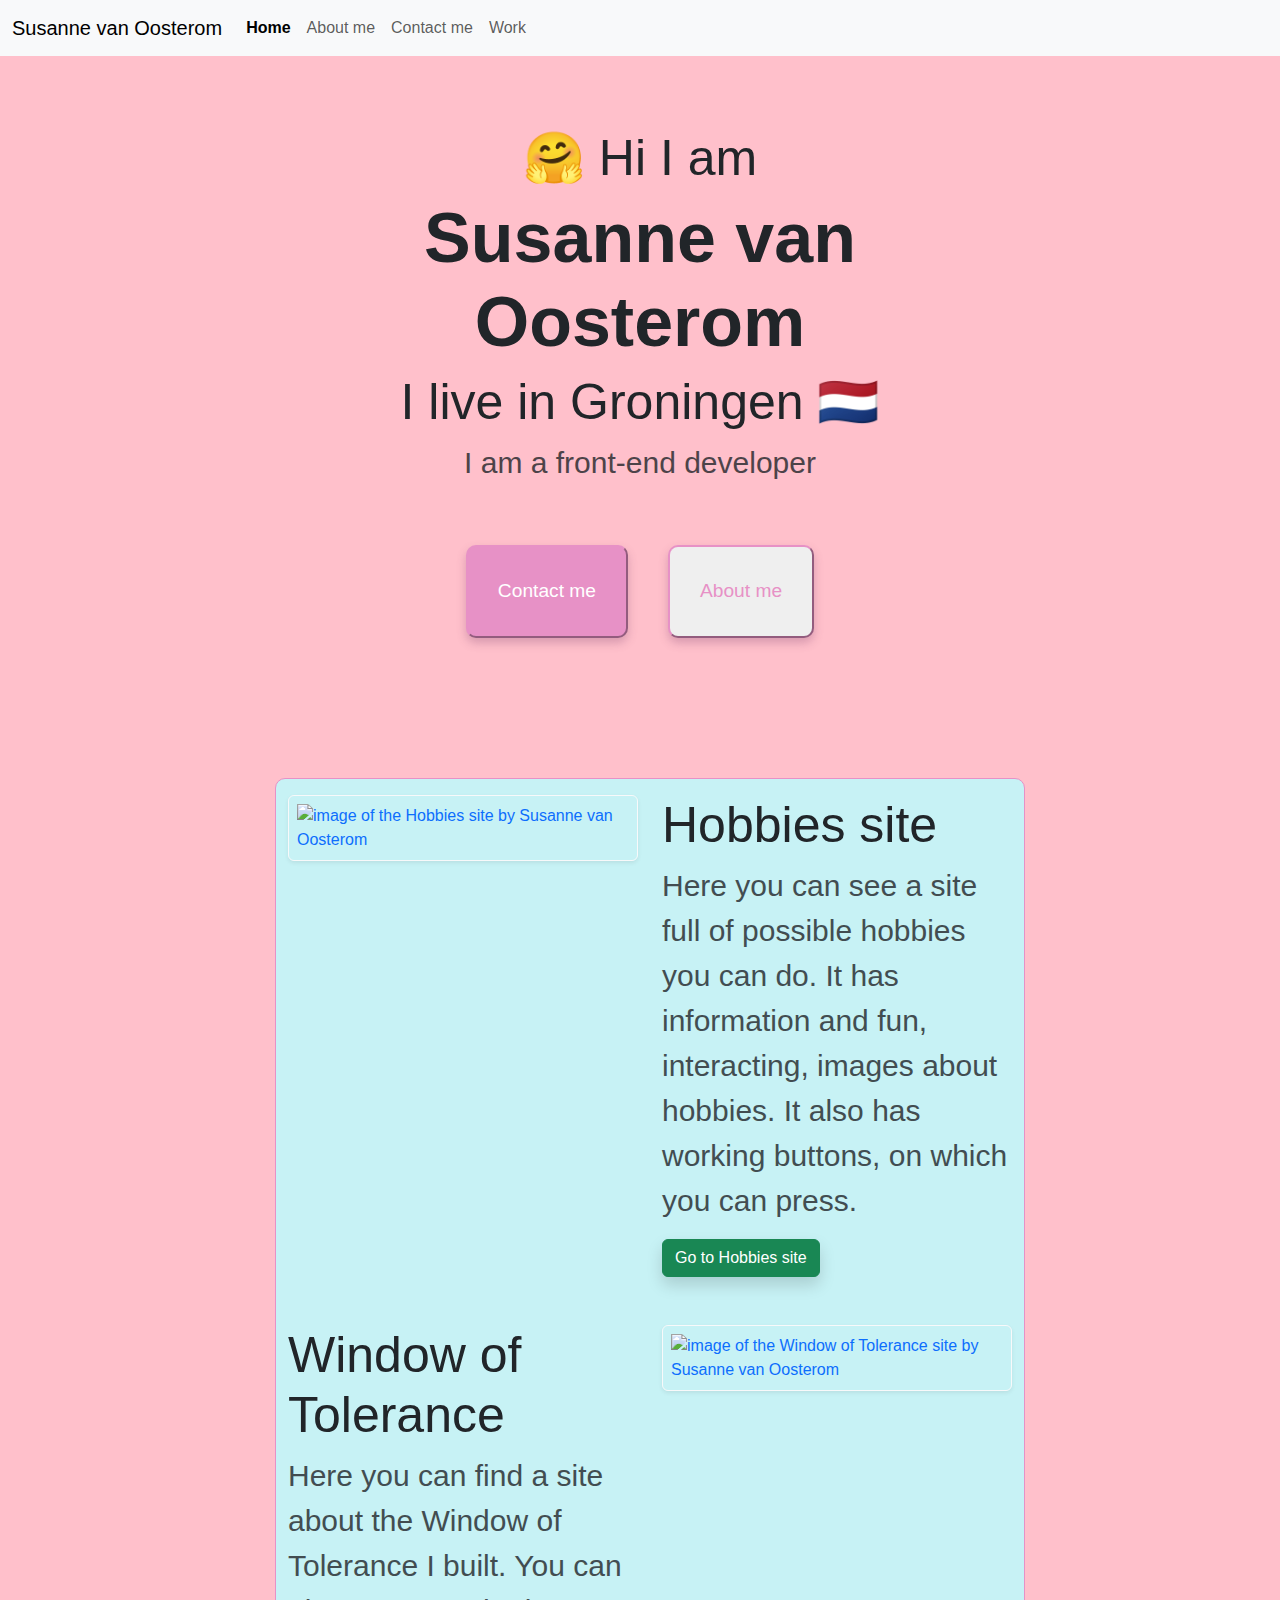
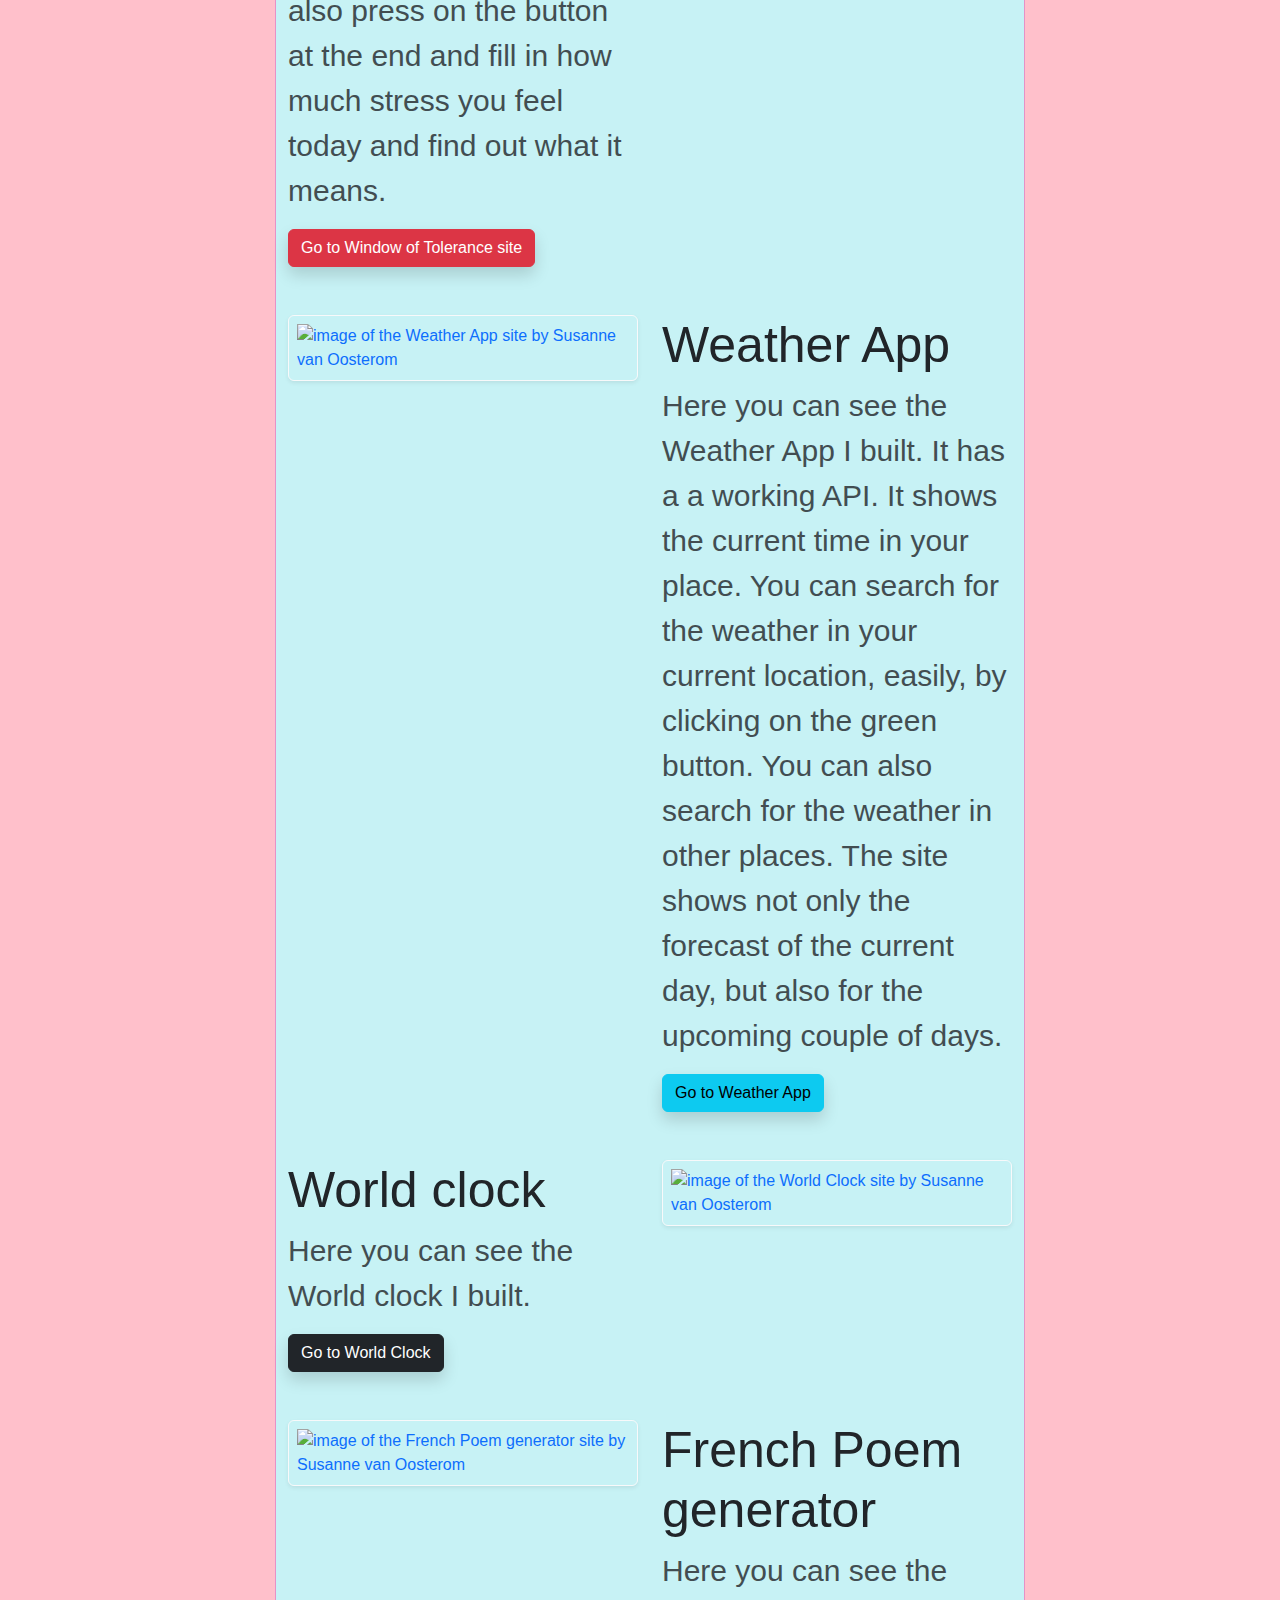
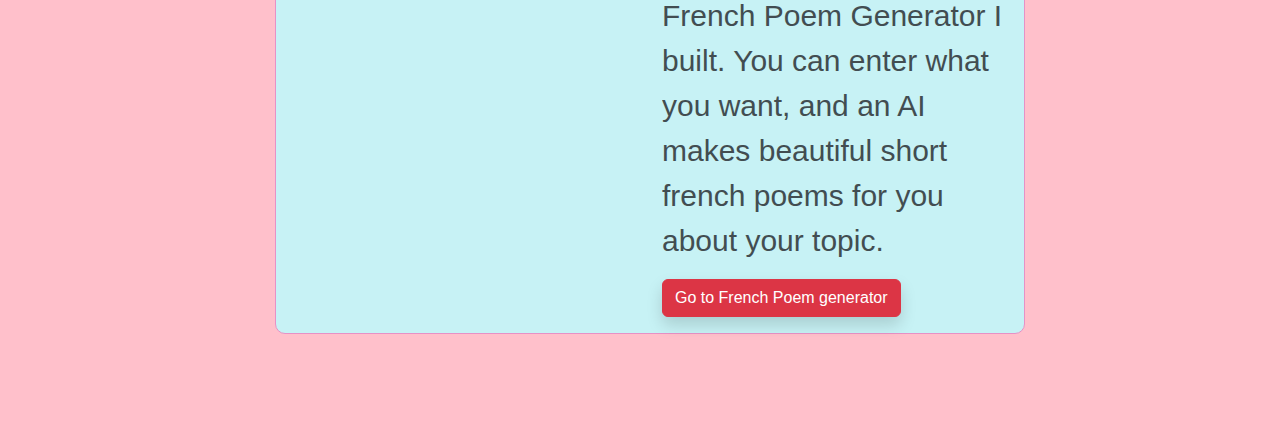
==== index.html @ 8660b5ee "Added title in nav bar" ====
<!DOCTYPE html>
<html lang="en">
  <head>
    <meta charset="UTF-8" />
    <meta name="viewport" content="width=device-width, initial-scale=1.0" />
    <meta
      name="description"
      content="Here you can find the porfolio made by Susanne van Oosterom. She shows you some sites she has built as a front-end developer. To conclude, this site shows you how to contact her."
    />
    <link
      href="https://cdn.jsdelivr.net/npm/bootstrap@5.3.3/dist/css/bootstrap.min.css"
      rel="stylesheet"
      integrity="sha384-QWTKZyjpPEjISv5WaRU9OFeRpok6YctnYmDr5pNlyT2bRjXh0JMhjY6hW+ALEwIH"
      crossorigin="anonymous"
    />
    <script
      src="https://cdn.jsdelivr.net/npm/bootstrap@5.3.3/dist/js/bootstrap.bundle.min.js"
      integrity="sha384-YvpcrYf0tY3lHB60NNkmXc5s9fDVZLESaAA55NDzOxhy9GkcIdslK1eN7N6jIeHz"
      crossorigin="anonymous"
    ></script>
    <link rel="stylesheet" href="src/styles.css" />
    <title>Portfolio from Susanne van Oosterom</title>
  </head>
  <body>
    <nav class="navbar navbar-expand-lg navbar-light bg-light fixed-top">
      <div class="container-fluid">
        <a class="navbar-brand" href="about.html">Susanne van Oosterom</a>
        <button
          class="navbar-toggler"
          type="button"
          data-bs-toggle="collapse"
          data-bs-target="#navbarNav"
          aria-controls="navbarNav"
          aria-expanded="false"
          aria-label="Toggle navigation"
        >
          <span class="navbar-toggler-icon"></span>
        </button>
        <div class="collapse navbar-collapse" id="navbarNav">
          <ul class="navbar-nav">
            <li class="nav-item">
              <a
                class="nav-link active"
                aria-current="page"
                href="index.html"
                title="Go to Homepage"
                ><strong>Home</strong></a
              >
            </li>
            <li class="nav-item">
              <a class="nav-link" href="about.html" title="Go to About me page"
                >About me</a
              >
            </li>
            <li class="nav-item">
              <a
                class="nav-link"
                href="about.html#contact-me"
                title="Go to Contact me page"
                >Contact me</a
              >
            </li>
            <li class="nav-item">
              <a class="nav-link" href="work.html" title="Go to Work page"
                >Work</a
              >
            </li>
          </ul>
        </div>
      </div>
    </nav>
    <div class="hero">
      <h2 class="mt-5">🤗 Hi I am</h2>
      <h1><strong>Susanne van Oosterom</strong></h1>
      <h2>I live in Groningen 🇳🇱</h2>
      <p>I am a front-end developer</p>
      <br />
      <div class="buttons">
        <a
          class="link-1"
          href="about.html#contact-me"
          title="Go to Contact me page"
        >
          <button class="contact">Contact me</button></a
        >
        <a class="link-2" href="about.html" title="Go to About me page">
          <button class="about">About me</button></a
        >
      </div>
    </div>
    <div class="project-description">
      <div class="container">
        <div class="row mt-3">
          <div class="col d-none d-md-block">
            <a
              href="https://s3.amazonaws.com/shecodesio-production/challenge_submissions/files/001/862/828/original/Hobby.html?1695593260"
              title="Hobbies site by Susanne van Oosterom"
              target="_blank"
            >
              <img
                src="https://s3.amazonaws.com/shecodesio-production/uploads/files/000/118/782/original/Hobbies_image.png?1710274119"
                class="img-fluid rounded shadow-sm p-2 border border-light"
                alt="image of the Hobbies site by Susanne van Oosterom"
              />
            </a>
          </div>
          <div class="col">
            <h2>Hobbies site</h2>
            <p>
              Here you can see a site full of possible hobbies you can do. It
              has information and fun, interacting, images about hobbies. It
              also has working buttons, on which you can press.
            </p>
            <a
              href="https://s3.amazonaws.com/shecodesio-production/challenge_submissions/files/001/862/828/original/Hobby.html?1695593260"
              title="Hobbies site by Susanne van Oosterom"
              target="_blank"
              class="btn btn-success shadow"
              >Go to Hobbies site</a
            >
          </div>
        </div>
        <div class="row mb-5 mt-5">
          <div class="col">
            <h2>Window of Tolerance</h2>
            <p>
              Here you can find a site about the Window of Tolerance I built.
              You can also press on the button at the end and fill in how much
              stress you feel today and find out what it means.
            </p>
            <a
              href="https://s3.amazonaws.com/shecodesio-production/challenge_submissions/files/001/856/647/original/selfhelp.html?1695217219"
              title="Window of Tolerance site by Susanne van Oosterom"
              target="_blank"
              class="btn btn-danger shadow"
              >Go to Window of Tolerance site</a
            >
          </div>
          <div class="col d-none d-md-block">
            <a
              href="https://s3.amazonaws.com/shecodesio-production/challenge_submissions/files/001/856/647/original/selfhelp.html?1695217219"
              title="Window of Tolerance site by Susanne van Oosterom"
              target="_blank"
            >
              <img
                src="https://s3.amazonaws.com/shecodesio-production/uploads/files/000/118/784/original/Window_of_Tolerance_image.png?1710274198"
                class="img-fluid rounded shadow-sm p-2 border border-light"
                alt="image of the Window of Tolerance site by Susanne van Oosterom"
              />
            </a>
          </div>
        </div>
        <div class="row">
          <div class="col d-none d-md-block">
            <a
              href="https://susannesweatherapp.netlify.app/"
              title="Weather App site by Susanne van Oosterom"
              target="_blank"
            >
              <img
                src="https://s3.amazonaws.com/shecodesio-production/uploads/files/000/120/887/original/Weather_App_2.0_image.png?1711576241"
                class="img-fluid rounded shadow-sm p-2 border border-light"
                alt="image of the Weather App site by Susanne van Oosterom"
              />
            </a>
          </div>
          <div class="col">
            <h2>Weather App</h2>
            <p>
              Here you can see the Weather App I built. It has a a working API.
              It shows the current time in your place. You can search for the
              weather in your current location, easily, by clicking on the green
              button. You can also search for the weather in other places. The
              site shows not only the forecast of the current day, but also for
              the upcoming couple of days.
            </p>
            <a
              href="https://susannesweatherapp.netlify.app/"
              title="Weather App site by Susanne van Oosterom"
              target="_blank"
              class="btn btn-info shadow"
              >Go to Weather App</a
            >
          </div>
        </div>
        <div class="row mb-5 mt-5">
          <div class="col">
            <h2>World clock</h2>
            <p>Here you can see the World clock I built.</p>
            <a
              href="https://world-clock-project-by-susanne.netlify.app/"
              title="World clock by Susanne van Oosterom"
              target="_blank"
              class="btn btn-dark shadow"
              >Go to World Clock</a
            >
          </div>
          <div class="col d-none d-md-block">
            <a
              href="https://world-clock-project-by-susanne.netlify.app/"
              title="World clock by Susanne van Oosterom"
              target="_blank"
            >
              <img
                src="https://s3.amazonaws.com/shecodesio-production/uploads/files/000/118/785/original/World_Clock_image.png?1710274224"
                class="img-fluid rounded shadow-sm p-2 border border-light"
                alt="image of the World Clock site by Susanne van Oosterom"
              />
            </a>
          </div>
        </div>
        <div class="row mb-3">
          <div class="col d-none d-md-block">
            <a
              href="https://susannespoemgenerator.netlify.app/"
              title="French Poem generator site by Susanne van Oosterom"
              target="_blank"
            >
              <img
                src="https://s3.amazonaws.com/shecodesio-production/uploads/files/000/118/781/original/French_Poem_Generator_image.png?1710274091"
                class="img-fluid rounded shadow-sm p-2 border border-light"
                alt="image of the French Poem generator site by Susanne van Oosterom"
              />
            </a>
          </div>
          <div class="col">
            <h2>French Poem generator</h2>
            <p>
              Here you can see the French Poem Generator I built. You can enter
              what you want, and an AI makes beautiful short french poems for
              you about your topic.
            </p>
            <a
              href="https://susannespoemgenerator.netlify.app/"
              title="French Poem generator site by Susanne van Oosterom"
              target="_blank"
              class="btn btn-danger shadow"
              >Go to French Poem generator</a
            >
          </div>
        </div>
      </div>
    </div>
    <script src="src/script.js"></script>
  </body>
</html>
---- src/styles.css ----
:root {
  --button-color: rgb(231, 145, 198);
  --background-color: pink;
  --boxshadow-color: 0 5px 10px rgba(126, 67, 111, 0.3);
  --colom-color: rgb(199, 242, 245);
}
body {
  margin: 60px auto;
  padding: 20px;
  max-width: 800px;
  background-color: var(--background-color);
  text-align: center;
  font-family: "Gill Sans", "Gill Sans MT", Calibri, "Trebuchet MS", sans-serif;
}

h1 {
  font-size: 70px;
}

h2 {
  font-size: 50px;
}

p {
  opacity: 0.8;
  font-size: 30px;
}
button {
  padding: 30px;
  border-radius: 10px;
  margin: 20px;
  box-shadow: var(--boxshadow-color);
  color: white;
  font-size: larger;
}
.buttons {
  display: flex;
  justify-content: center;
}
.about {
  border-color: var(--button-color);
  color: var(--button-color);
}

.contact {
  background-color: var(--button-color);
  border-color: var(--button-color);
}
.container {
  background-color: var(--colom-color);
  border: 1px solid var(--button-color);
  border-radius: 10px;
  text-align: left;
  margin: 10px;
}
.hero {
  padding-bottom: 100px;
}
.about-section {
  h1 {
    font-size: 35px;
  }

  h2 {
    font-size: 20px;
    text-align: left;
  }

  p {
    font-size: 20px;
    text-align: left;
  }
}
a {
  text-decoration: none;
}

button:hover {
  color: blueviolet;
}
a:hover {
  color: blueviolet;
}

.text {
  display: flex;
  justify-content: space-evenly;
  font-size: 40px;
  padding: 10px;
}

.mail {
  text-align: center;
  font-size: 30px;
  margin: 10px;
  text-decoration: none;
}
.mail:hover {
  text-decoration: underline;
}

.project-description {
  padding: 10px 5px;
}

@media (max-width: 800px) {
  h1 {
    font-size: 35px;
  }
  h2 {
    font-size: 27px;
    text-align: center;
  }

  p,
  .mail {
    font-size: 23px;
    text-align: center;
  }
  .project-description {
    padding: 0px;
  }
}
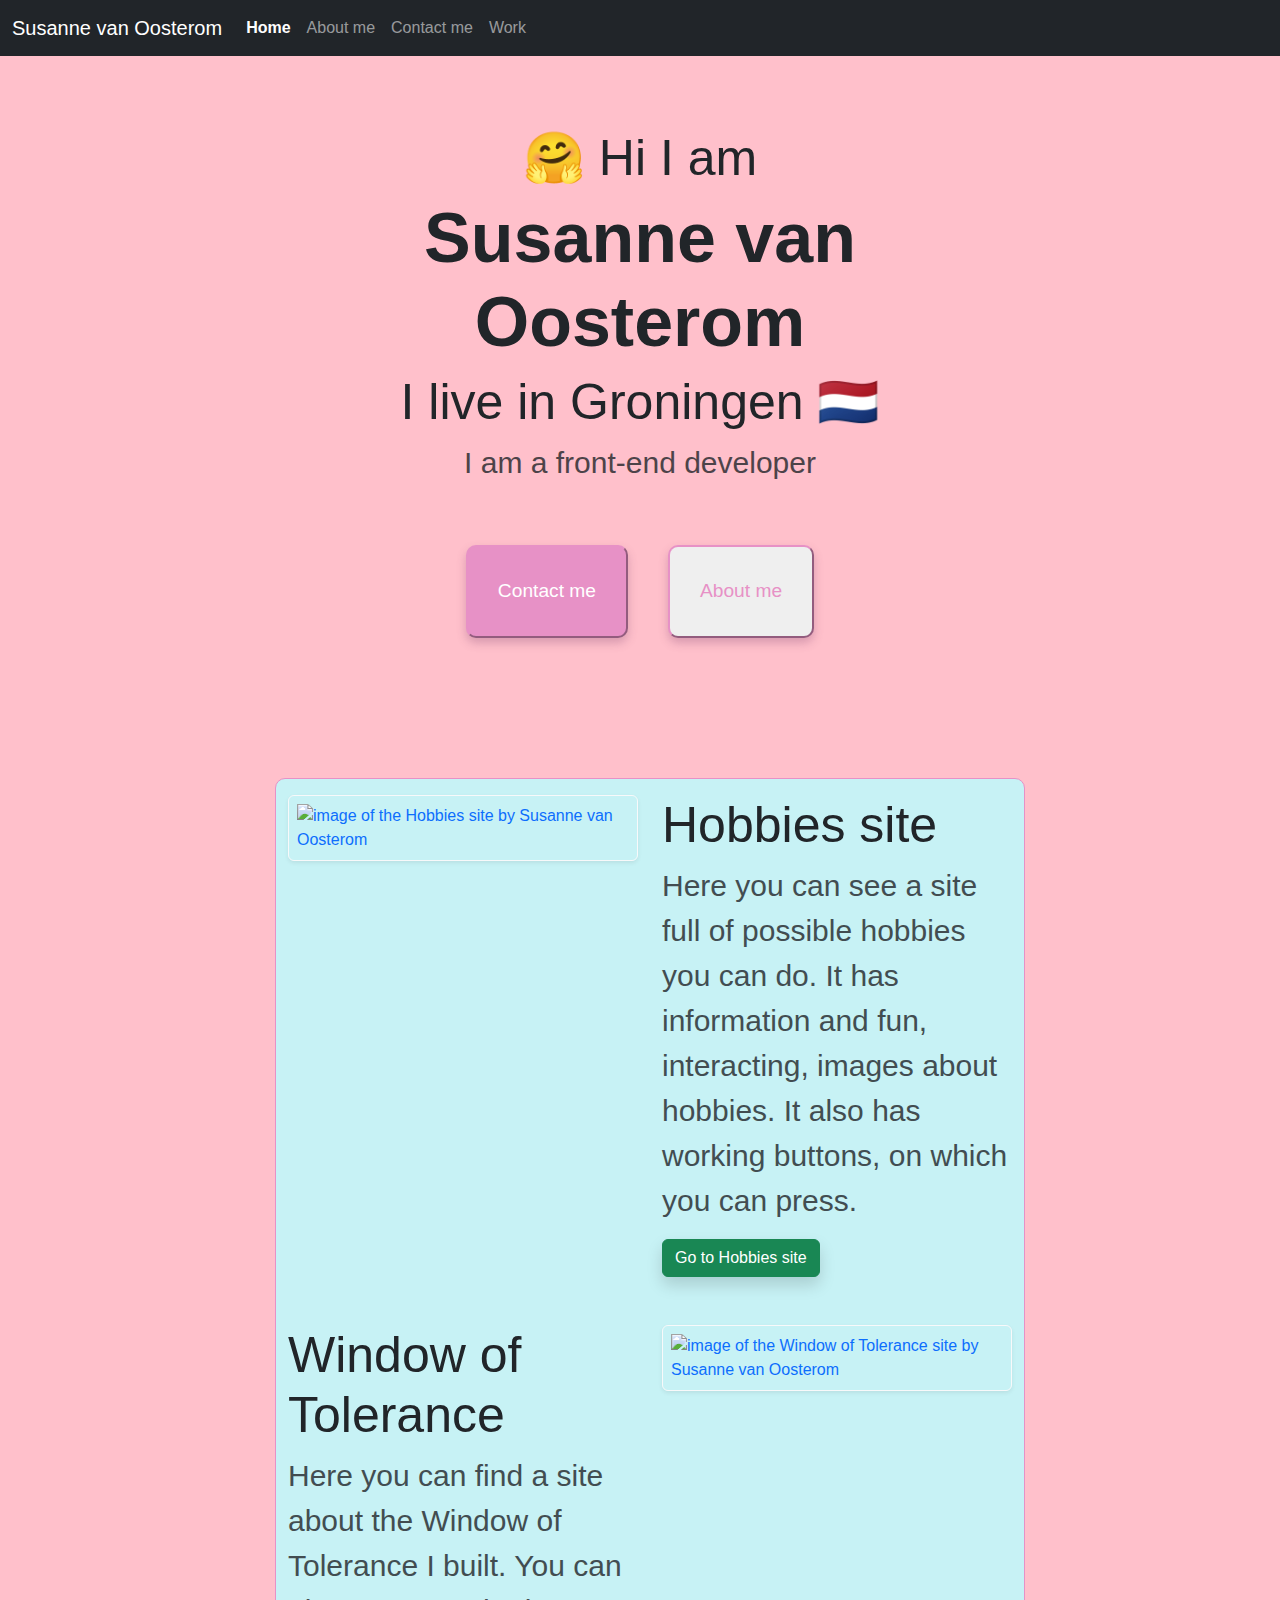
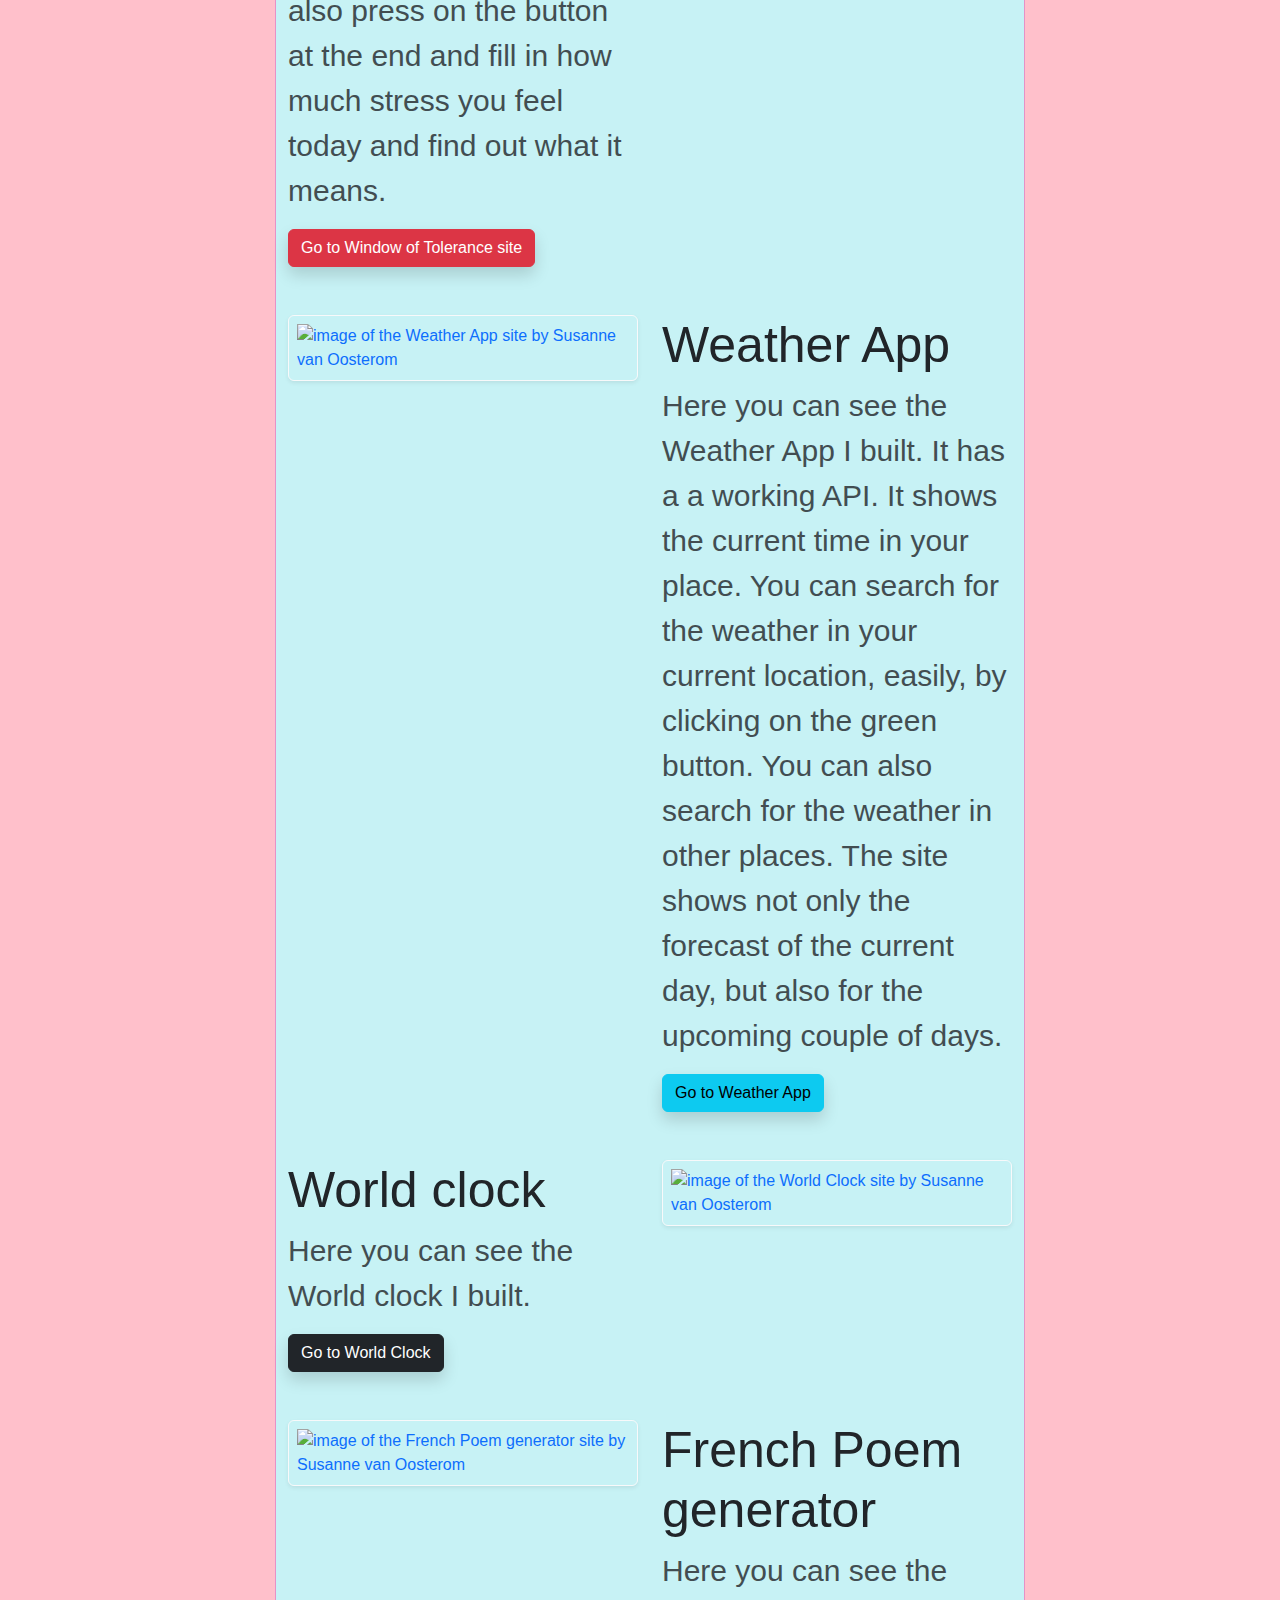
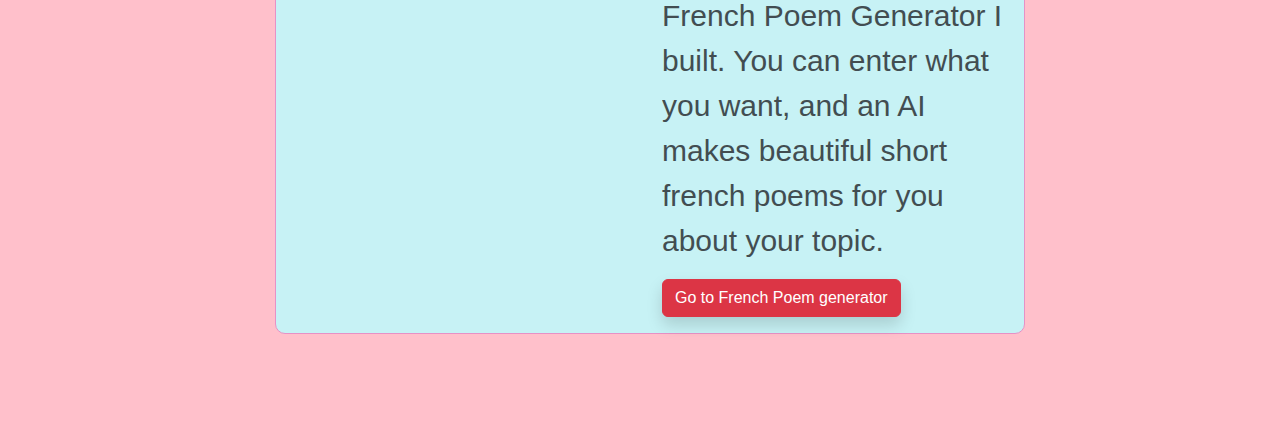
==== commit f24b67ce: "added more darkness" ====
--- a/index.html
+++ b/index.html
@@ -22,7 +22,7 @@
     <title>Portfolio from Susanne van Oosterom</title>
   </head>
   <body>
-    <nav class="navbar navbar-expand-lg navbar-light bg-light fixed-top">
+    <nav class="navbar navbar-expand-lg navbar-dark bg-dark fixed-top">
       <div class="container-fluid">
         <a class="navbar-brand" href="about.html">Susanne van Oosterom</a>
         <button
--- a/src/styles.css
+++ b/src/styles.css
@@ -25,6 +25,7 @@
   opacity: 0.8;
   font-size: 30px;
 }
+
 button {
   padding: 30px;
   border-radius: 10px;
@@ -89,13 +90,13 @@
   padding: 10px;
 }
 
-.mail {
+.contact-mail {
   text-align: center;
   font-size: 30px;
   margin: 10px;
   text-decoration: none;
 }
-.mail:hover {
+.contact-mail:hover {
   text-decoration: underline;
 }
 
@@ -113,7 +114,7 @@
   }
 
   p,
-  .mail {
+  .contact-mail {
     font-size: 23px;
     text-align: center;
   }
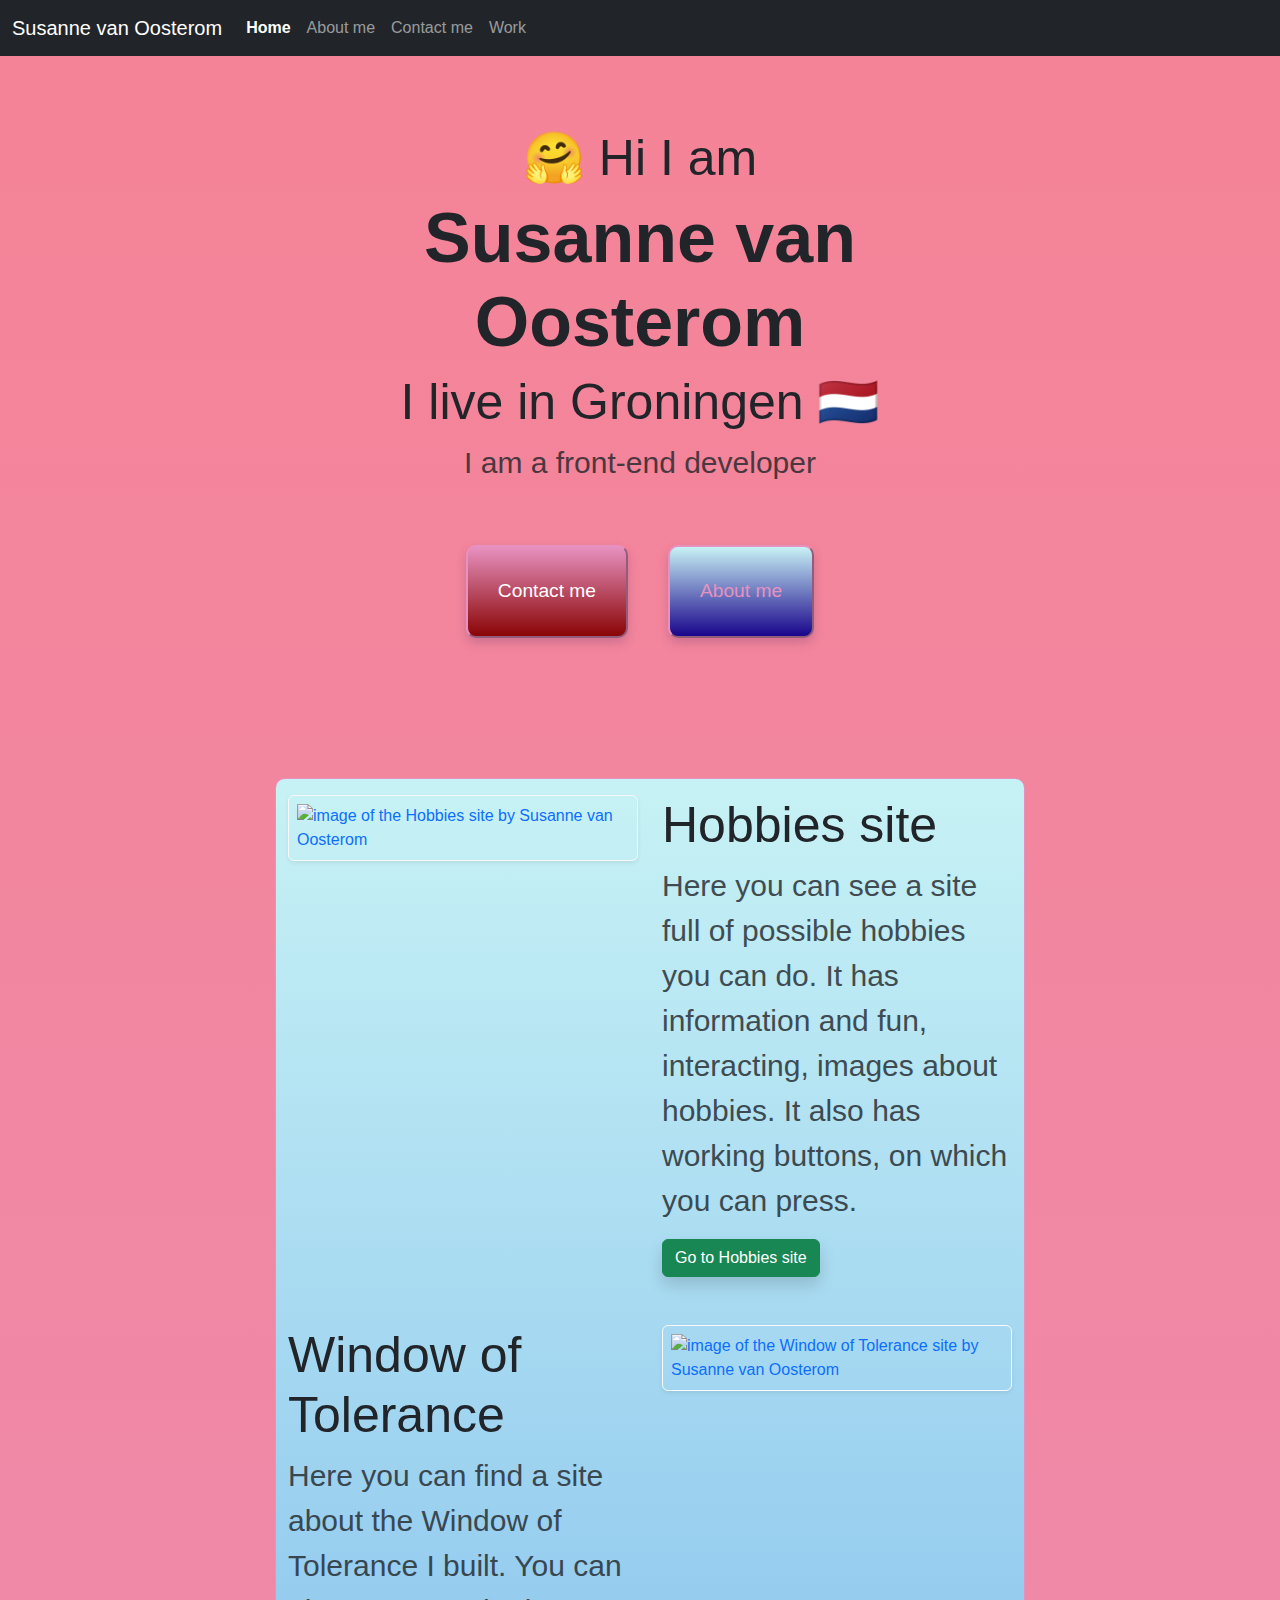
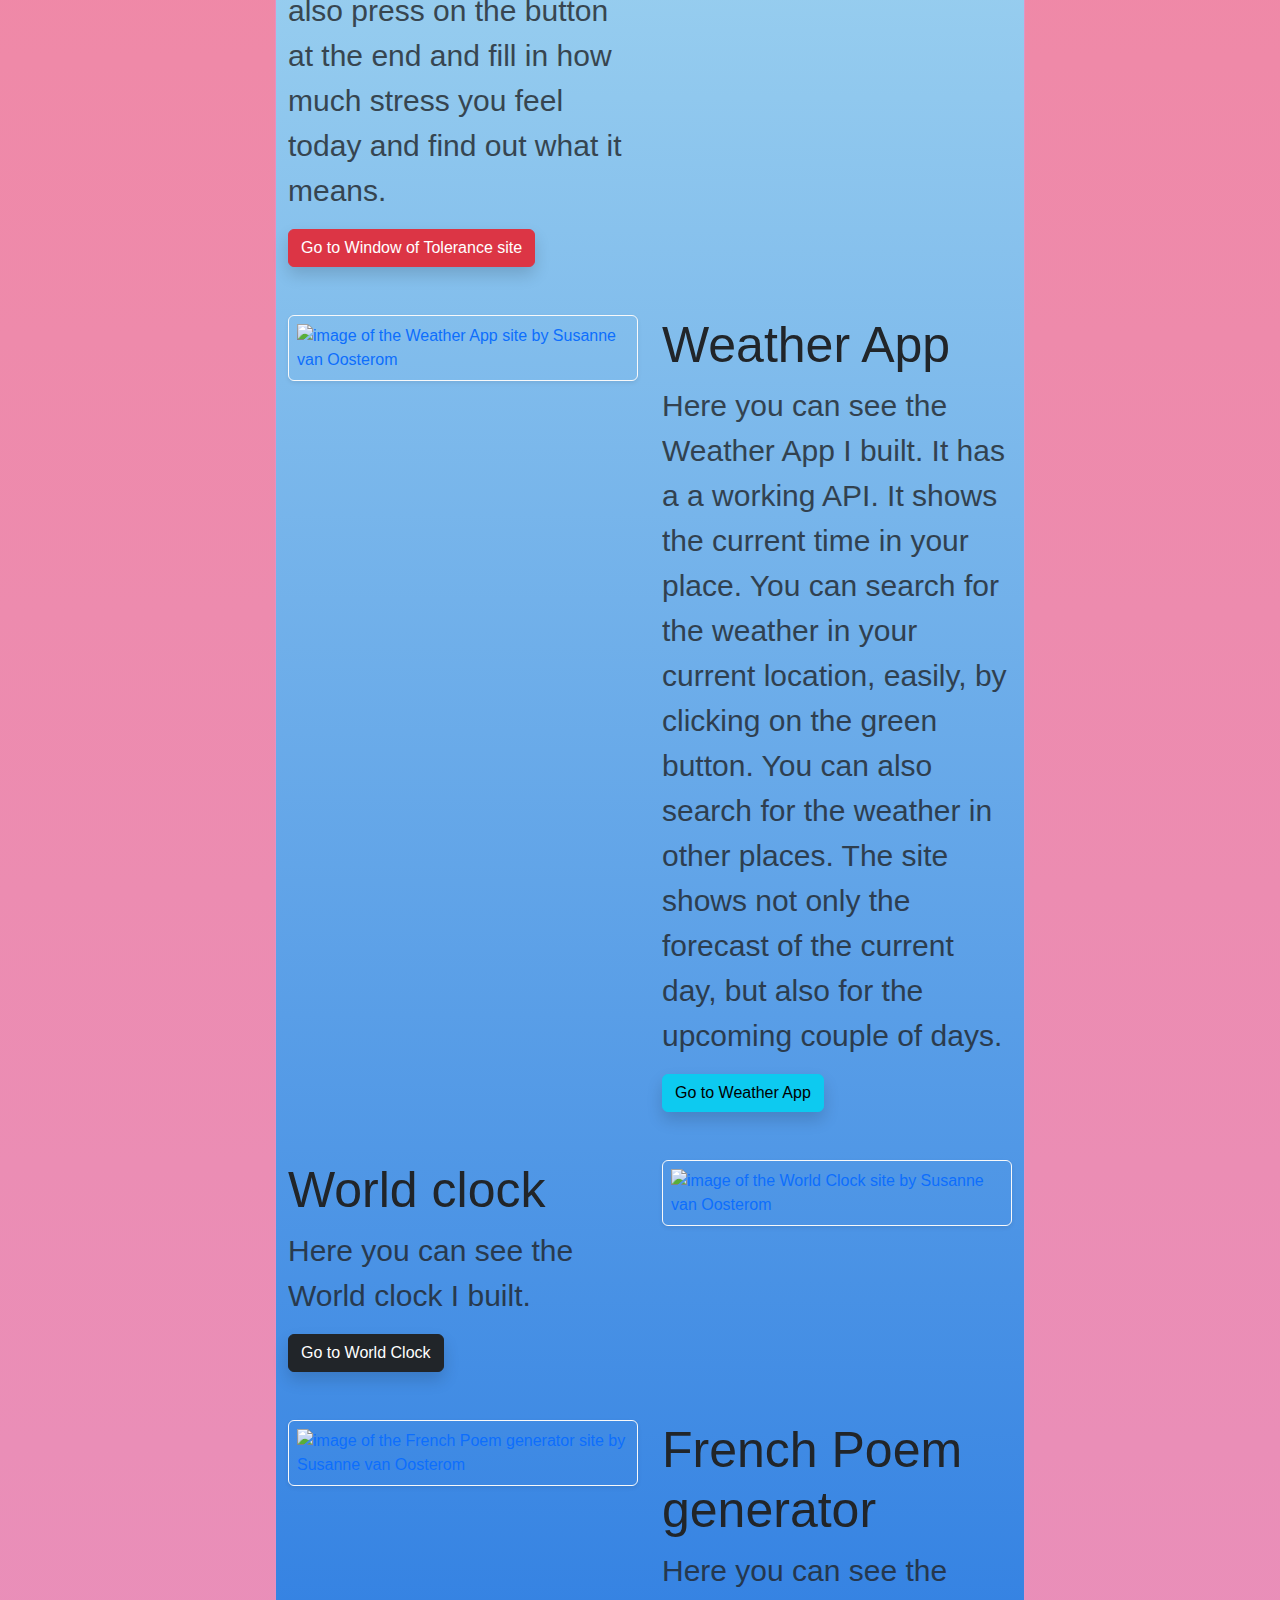
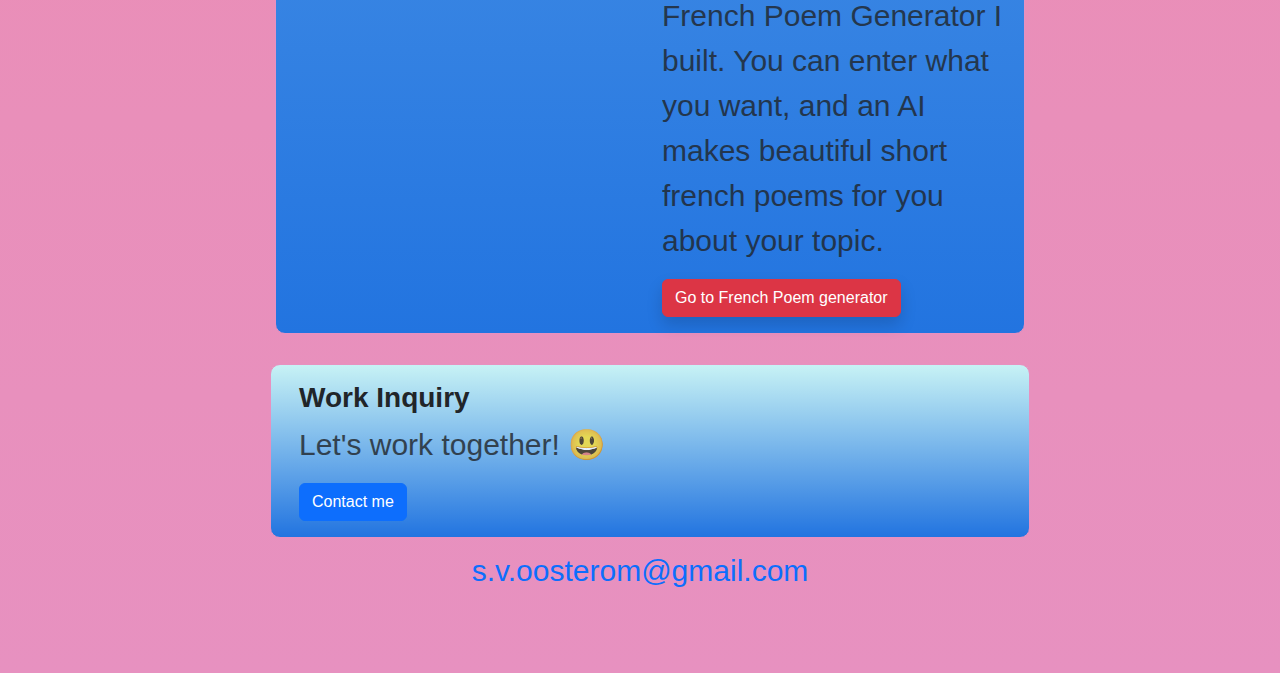
==== commit 9dff52e4: "Made the site more SEO friendly, added shake in css, and added first draft of footer" ====
--- a/index.html
+++ b/index.html
@@ -241,6 +241,34 @@
         </div>
       </div>
     </div>
+    <footer>
+      <div class="container">
+        <div class="contact-box justify-content-between m-3">
+          <div class="row d-md-flex">
+            <div class="col-md-6">
+              <h3><strong>Work Inquiry</strong></h3>
+              <p>Let's work together! 😃</p>
+            </div>
+          </div>
+          <div class="row d-md-flex">
+            <div class="col-md-6">
+              <a
+                href="/about.html#contact-me"
+                class="btn btn-primary"
+                title="Contact Susanne"
+                >Contact me</a
+              >
+            </div>
+          </div>
+        </div>
+      </div>
+      <a
+        class="contact-mail"
+        href="mailto:s.v.oosterom@gmial.com"
+        title="Susanne's e-mail address"
+        >s.v.oosterom@gmail.com</a
+      >
+    </footer>
     <script src="src/script.js"></script>
   </body>
 </html>
--- a/src/styles.css
+++ b/src/styles.css
@@ -1,6 +1,6 @@
 :root {
-  --button-color: rgb(231, 145, 198);
-  --background-color: pink;
+  --button-color: rgb(231, 145, 192);
+  --background-color: rgb(245, 131, 150);
   --boxshadow-color: 0 5px 10px rgba(126, 67, 111, 0.3);
   --colom-color: rgb(199, 242, 245);
 }
@@ -8,7 +8,7 @@
   margin: 60px auto;
   padding: 20px;
   max-width: 800px;
-  background-color: var(--background-color);
+  background: linear-gradient(var(--background-color), var(--button-color));
   text-align: center;
   font-family: "Gill Sans", "Gill Sans MT", Calibri, "Trebuchet MS", sans-serif;
 }
@@ -25,7 +25,6 @@
   opacity: 0.8;
   font-size: 30px;
 }
-
 button {
   padding: 30px;
   border-radius: 10px;
@@ -41,14 +40,15 @@
 .about {
   border-color: var(--button-color);
   color: var(--button-color);
+  background: linear-gradient(var(--colom-color), rgb(25, 5, 139));
 }
 
 .contact {
-  background-color: var(--button-color);
+  background: linear-gradient(var(--button-color), rgb(138, 5, 5));
   border-color: var(--button-color);
 }
 .container {
-  background-color: var(--colom-color);
+  background: linear-gradient(var(--colom-color), rgb(34, 116, 224));
   border: 1px solid var(--button-color);
   border-radius: 10px;
   text-align: left;
@@ -77,10 +77,51 @@
 }
 
 button:hover {
-  color: blueviolet;
+  color: var(--colom-color);
+  animation: shake 0.5s;
 }
 a:hover {
   color: blueviolet;
+}
+
+img:hover {
+  animation: shake 0.5s;
+}
+
+@keyframes shake {
+  0% {
+    transform: translate(1px, 1px) rotate(0deg);
+  }
+  10% {
+    transform: translate(-1px, -2px) rotate(-1deg);
+  }
+  20% {
+    transform: translate(-3px, 0px) rotate(1deg);
+  }
+  30% {
+    transform: translate(3px, 2px) rotate(0deg);
+  }
+  40% {
+    transform: translate(1px, -1px) rotate(1deg);
+  }
+  50% {
+    transform: translate(-1px, 2px) rotate(-1deg);
+  }
+  60% {
+    transform: translate(-3px, 1px) rotate(0deg);
+  }
+  70% {
+    transform: translate(3px, 1px) rotate(-1deg);
+  }
+  80% {
+    transform: translate(-1px, -1px) rotate(1deg);
+  }
+  90% {
+    transform: translate(1px, 2px) rotate(0deg);
+  }
+  100% {
+    transform: translate(1px, -2px) rotate(-1deg);
+  }
 }
 
 .text {
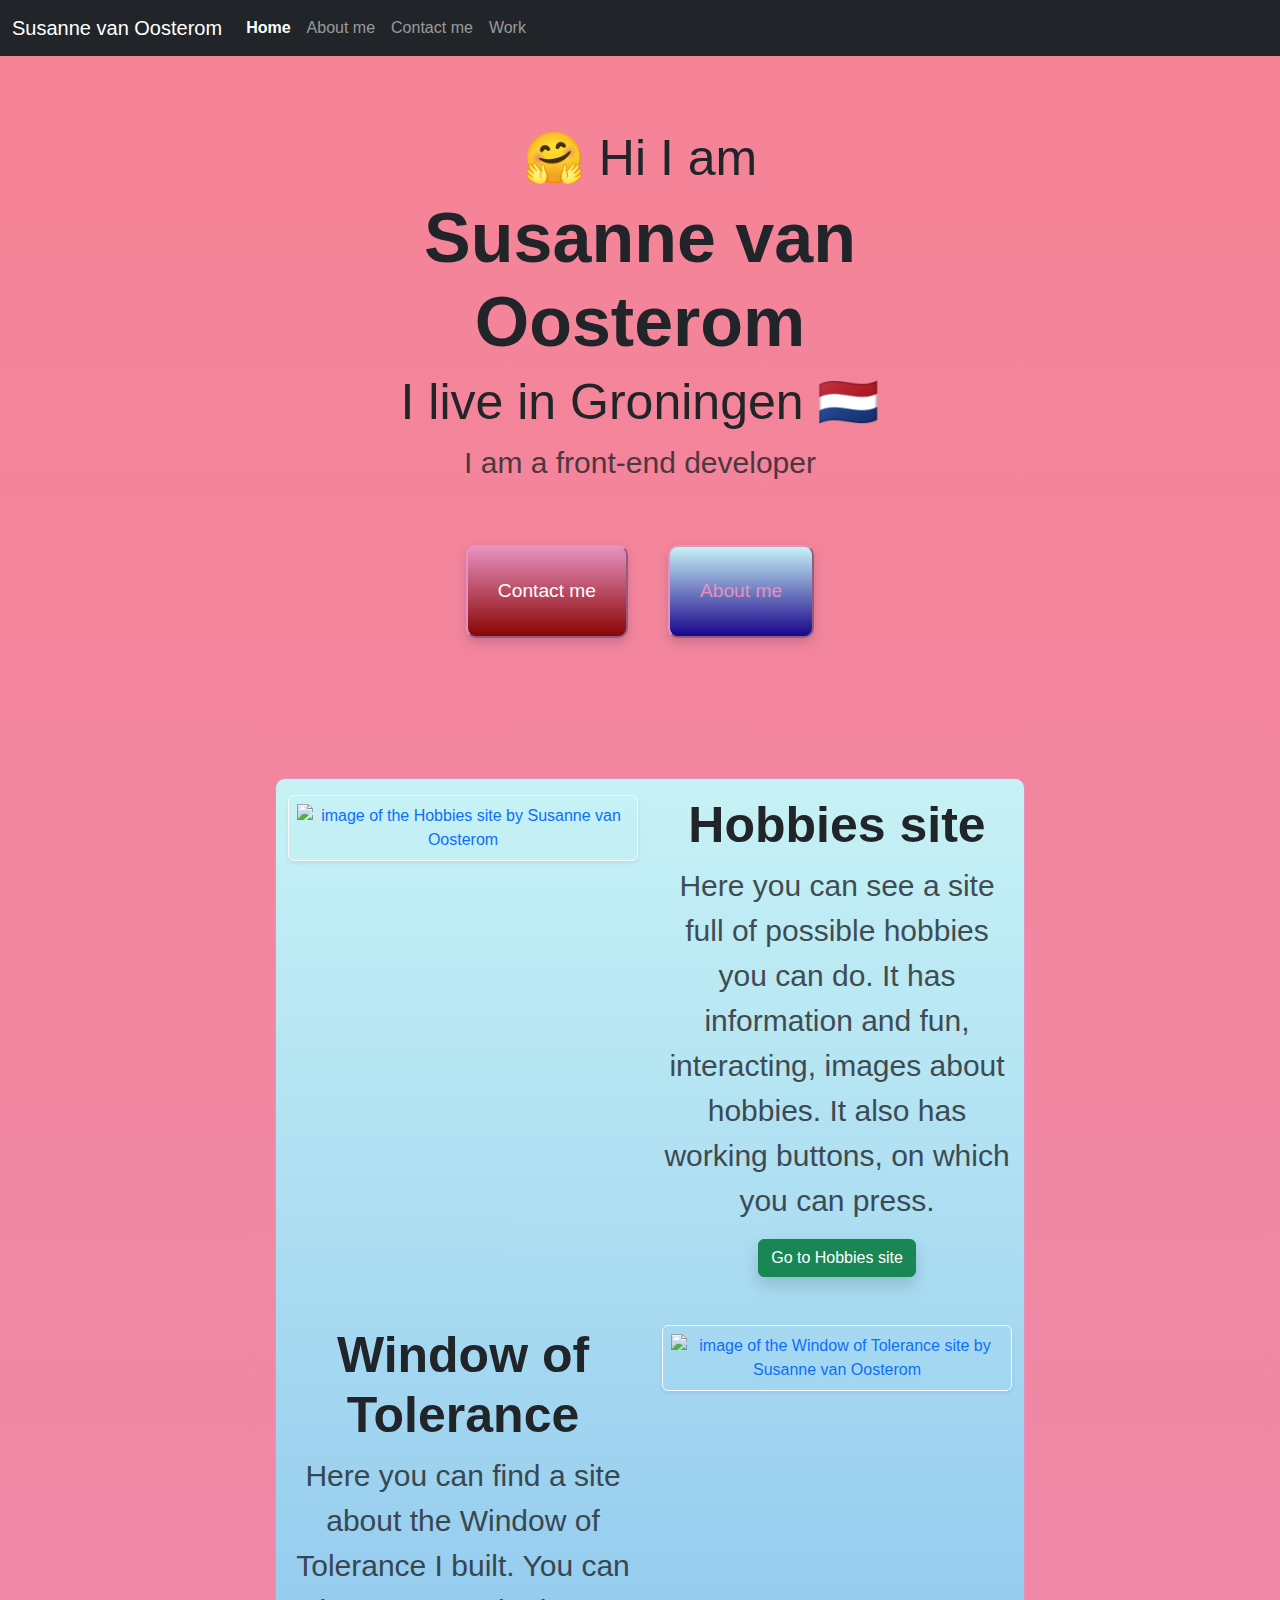
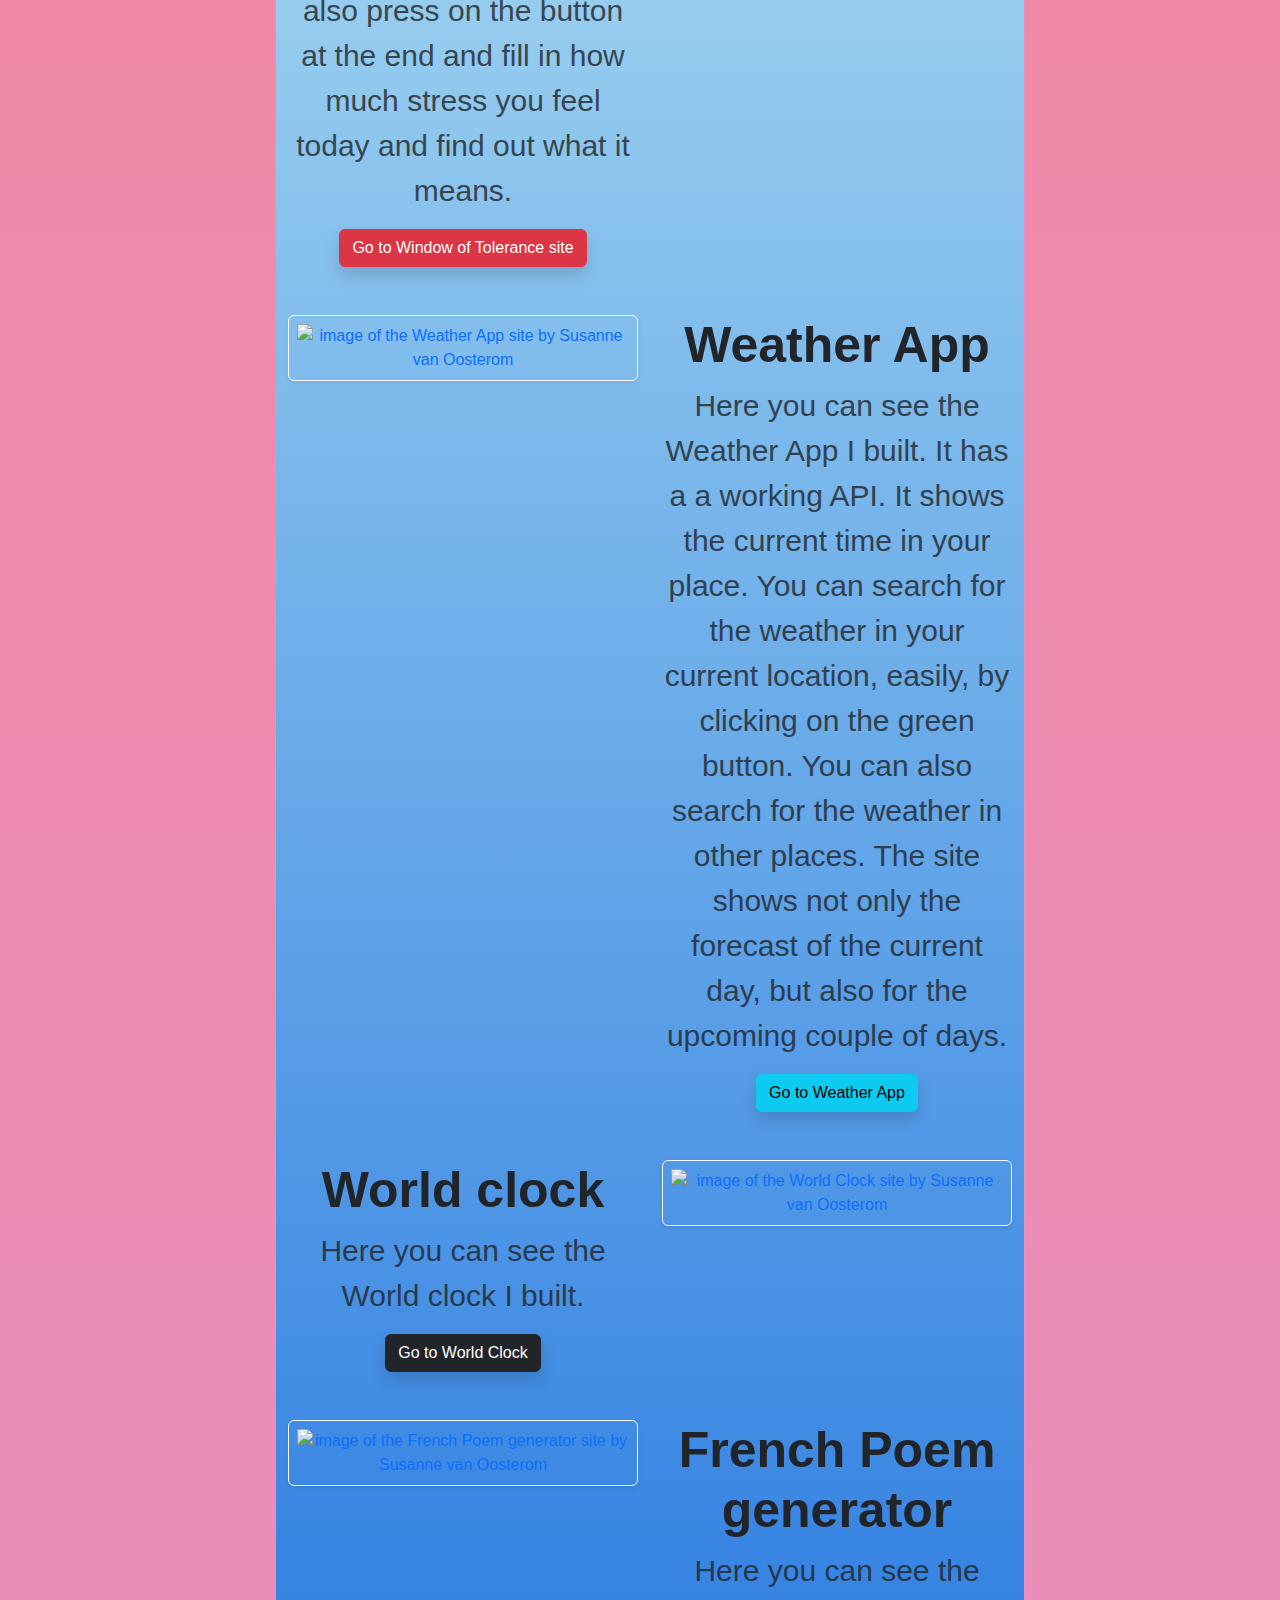
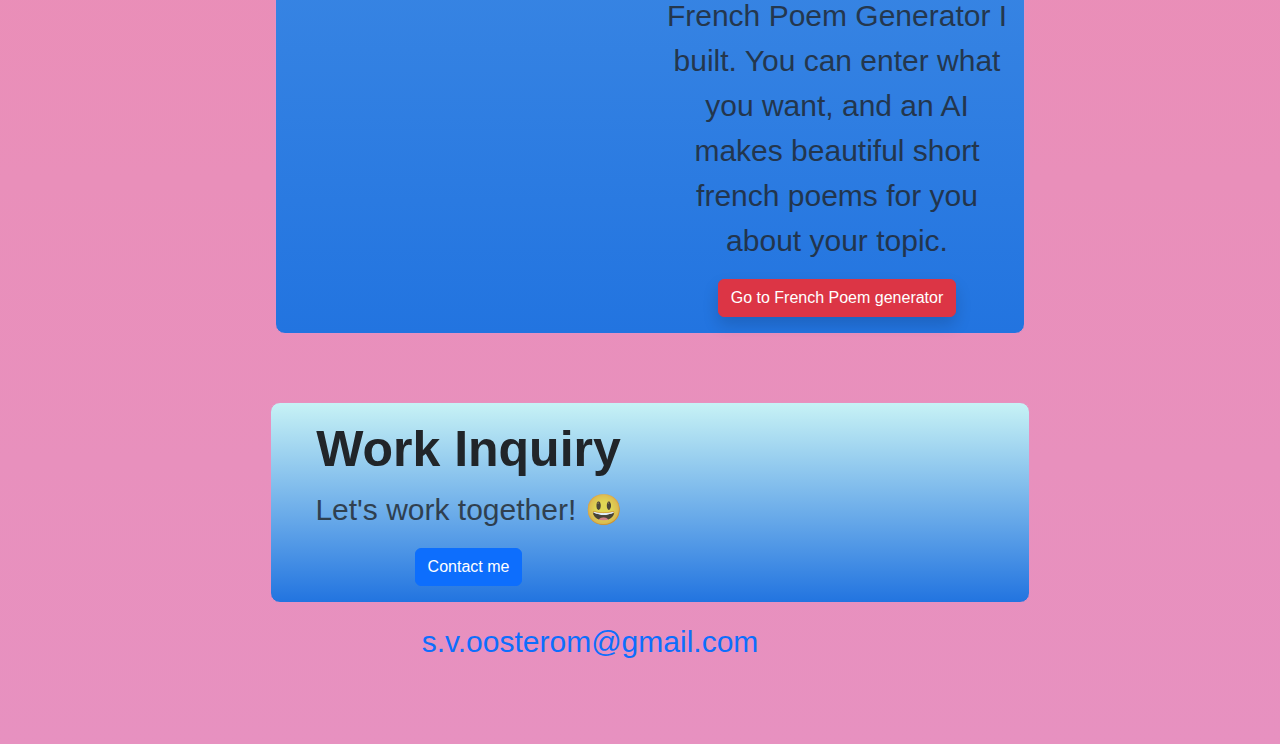
==== commit 660fabb1: "Added the footer with icons on all pages of the site" ====
--- a/index.html
+++ b/index.html
@@ -16,6 +16,10 @@
     <script
       src="https://cdn.jsdelivr.net/npm/bootstrap@5.3.3/dist/js/bootstrap.bundle.min.js"
       integrity="sha384-YvpcrYf0tY3lHB60NNkmXc5s9fDVZLESaAA55NDzOxhy9GkcIdslK1eN7N6jIeHz"
+      crossorigin="anonymous"
+    ></script>
+    <script
+      src="https://kit.fontawesome.com/ce2a80ca0a.js"
       crossorigin="anonymous"
     ></script>
     <link rel="stylesheet" href="src/styles.css" />
@@ -89,7 +93,7 @@
       </div>
     </div>
     <div class="project-description">
-      <div class="container">
+      <div class="container mb-5">
         <div class="row mt-3">
           <div class="col d-none d-md-block">
             <a
@@ -105,7 +109,7 @@
             </a>
           </div>
           <div class="col">
-            <h2>Hobbies site</h2>
+            <h2><strong>Hobbies site</strong></h2>
             <p>
               Here you can see a site full of possible hobbies you can do. It
               has information and fun, interacting, images about hobbies. It
@@ -122,7 +126,7 @@
         </div>
         <div class="row mb-5 mt-5">
           <div class="col">
-            <h2>Window of Tolerance</h2>
+            <h2><strong>Window of Tolerance</strong></h2>
             <p>
               Here you can find a site about the Window of Tolerance I built.
               You can also press on the button at the end and fill in how much
@@ -165,7 +169,7 @@
             </a>
           </div>
           <div class="col">
-            <h2>Weather App</h2>
+            <h2><strong>Weather App</strong></h2>
             <p>
               Here you can see the Weather App I built. It has a a working API.
               It shows the current time in your place. You can search for the
@@ -185,7 +189,7 @@
         </div>
         <div class="row mb-5 mt-5">
           <div class="col">
-            <h2>World clock</h2>
+            <h2><strong>World clock</strong></h2>
             <p>Here you can see the World clock I built.</p>
             <a
               href="https://world-clock-project-by-susanne.netlify.app/"
@@ -224,7 +228,7 @@
             </a>
           </div>
           <div class="col">
-            <h2>French Poem generator</h2>
+            <h2><strong>French Poem generator</strong></h2>
             <p>
               Here you can see the French Poem Generator I built. You can enter
               what you want, and an AI makes beautiful short french poems for
@@ -242,11 +246,11 @@
       </div>
     </div>
     <footer>
-      <div class="container">
-        <div class="contact-box justify-content-between m-3">
+      <div class="container mb-3">
+        <div class="justify-content-between m-3">
           <div class="row d-md-flex">
             <div class="col-md-6">
-              <h3><strong>Work Inquiry</strong></h3>
+              <h2><strong>Work Inquiry</strong></h2>
               <p>Let's work together! 😃</p>
             </div>
           </div>
@@ -268,6 +272,43 @@
         title="Susanne's e-mail address"
         >s.v.oosterom@gmail.com</a
       >
+      <a
+        class="contact-mail"
+        href="https://www.instagram.com/susannevanoosterom?igsh=MXJvMjVkYXhjMWdieg=="
+        target="_blank"
+        title="Susanne's Instagram page"
+        ><i class="fa-brands fa-instagram"></i
+      ></a>
+
+      <a
+        class="contact-mail"
+        href="https://github.com/Santje777"
+        title="Susanne's Github page"
+        target="_blank"
+        ><i class="fa-brands fa-github"></i
+      ></a>
+      <a
+        class="contact-mail"
+        href="https://www.shecodes.io/graduates/97445-susanne-van-oosterom"
+        target="_blank"
+        title="Susanne's SheCodes page"
+        ><i class="fa-solid fa-code"></i>
+      </a>
+      <a
+        class="contact-mail"
+        href="https://www.linkedin.com/in/susanne-van-oosterom-96a6991b2/?otpToken=MWEwNjFmZTgxMjJlYzljZGJjMjQwNGVkNDYxNmUyYjA4ZmNmZDM0NDlhYWM4ZDYxNzRjZjA5NmI0ODUyNTRmMWZmZDFkZjkxNjVlN2ZmODc1YTgxZGQwMDcxOTdjNjA4NjE4MTU5NDA5NmY0N2QyOTJhNjMxNiwxLDE%3D&midSig=0tC5o9ZOYkwr81&eid=dr8d2a-lsw43ye4-q0&midToken=AQGwZqN0GxHuOQ&trkEmail=eml-email_network_conversations_01-header-0-profile_glimmer-null-dr8d2a%7Elsw43ye4%7Eq0-null-null&trk=eml-email_network_conversations_01-header-0-profile_glimmer&originalSubdomain=nl"
+        target="_blank"
+        title="Susanne's LinkedIn page"
+        ><i class="fa-brands fa-linkedin-in"></i
+      ></a>
+
+      <a
+        class="contact-mail"
+        href="https://medium.com/@s.v.oosterom"
+        target="_blank"
+        title="Susanne's Medium page"
+        ><i class="fa-brands fa-medium"></i
+      ></a>
     </footer>
     <script src="src/script.js"></script>
   </body>
--- a/src/styles.css
+++ b/src/styles.css
@@ -48,10 +48,11 @@
   border-color: var(--button-color);
 }
 .container {
+  display: block;
   background: linear-gradient(var(--colom-color), rgb(34, 116, 224));
   border: 1px solid var(--button-color);
   border-radius: 10px;
-  text-align: left;
+  text-align: center;
   margin: 10px;
 }
 .hero {
@@ -153,6 +154,10 @@
     font-size: 27px;
     text-align: center;
   }
+  .btn {
+    display: block;
+    text-align: center;
+  }
 
   p,
   .contact-mail {
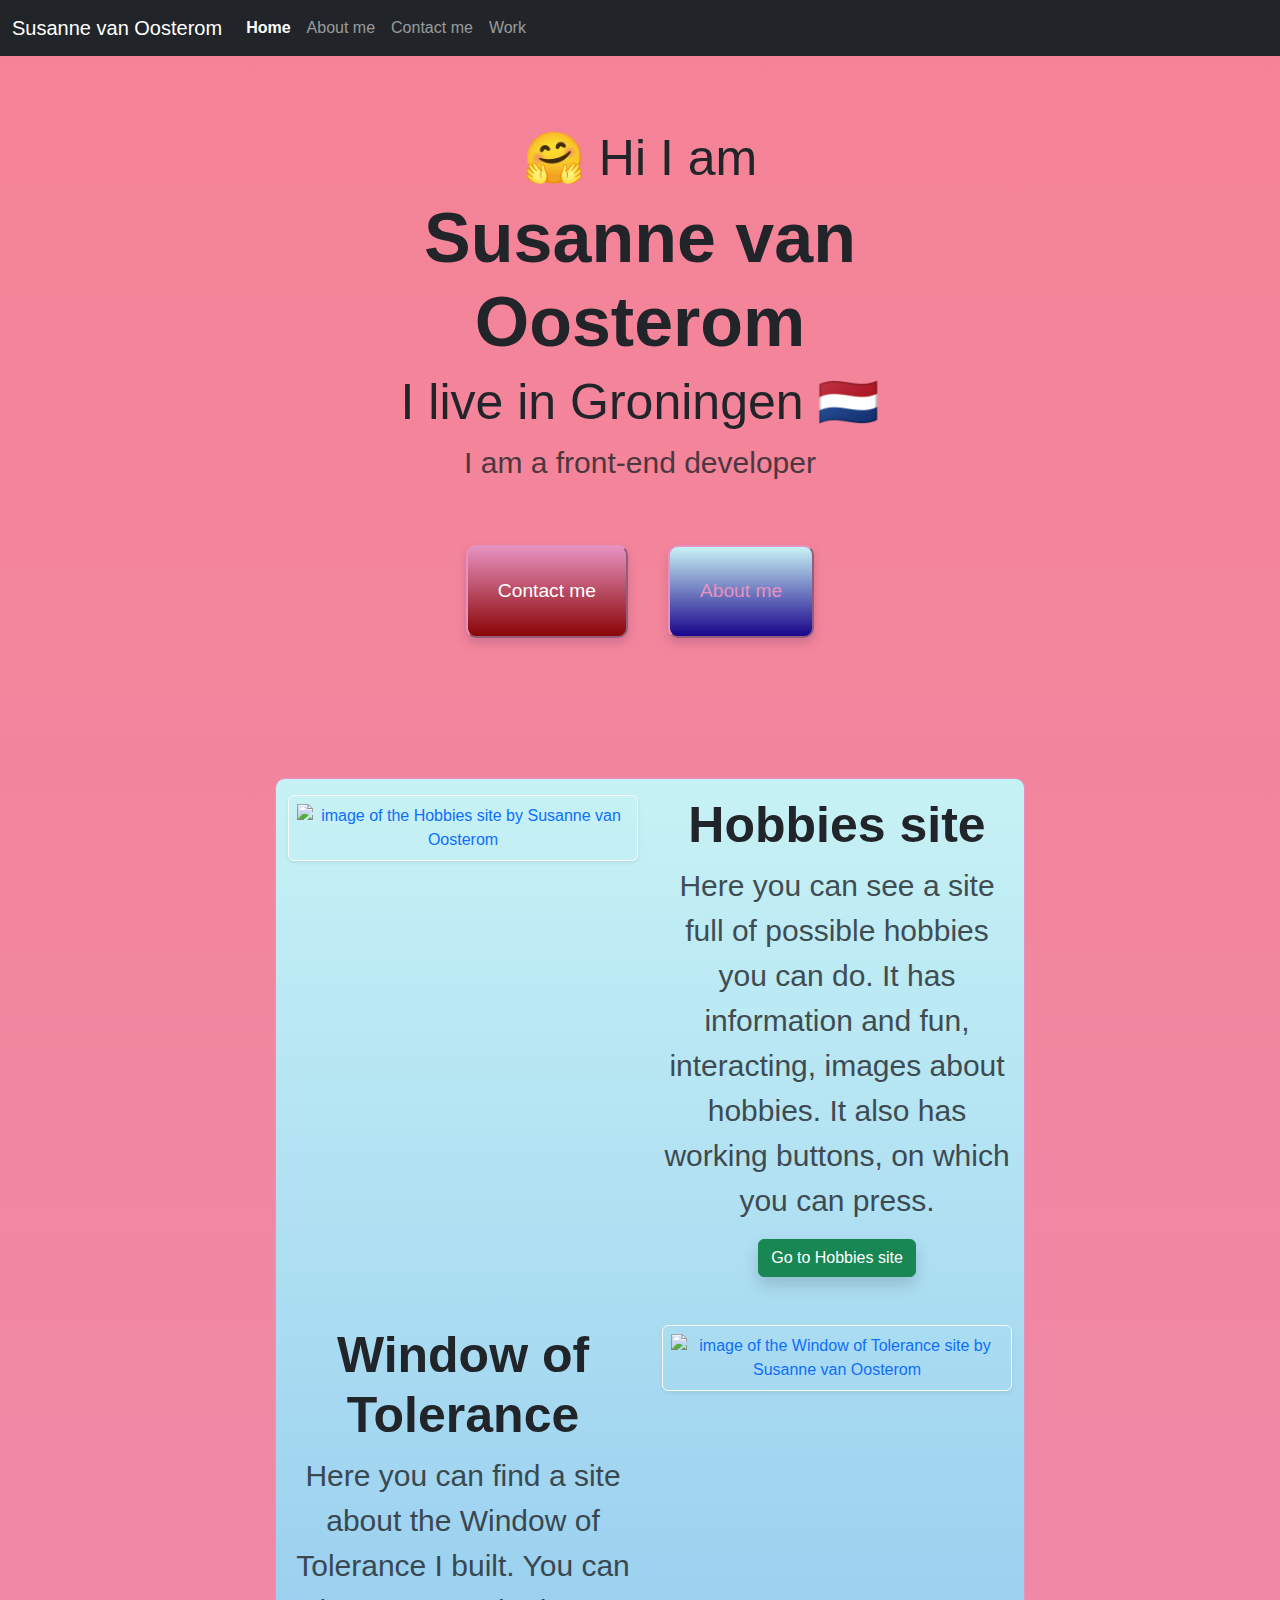
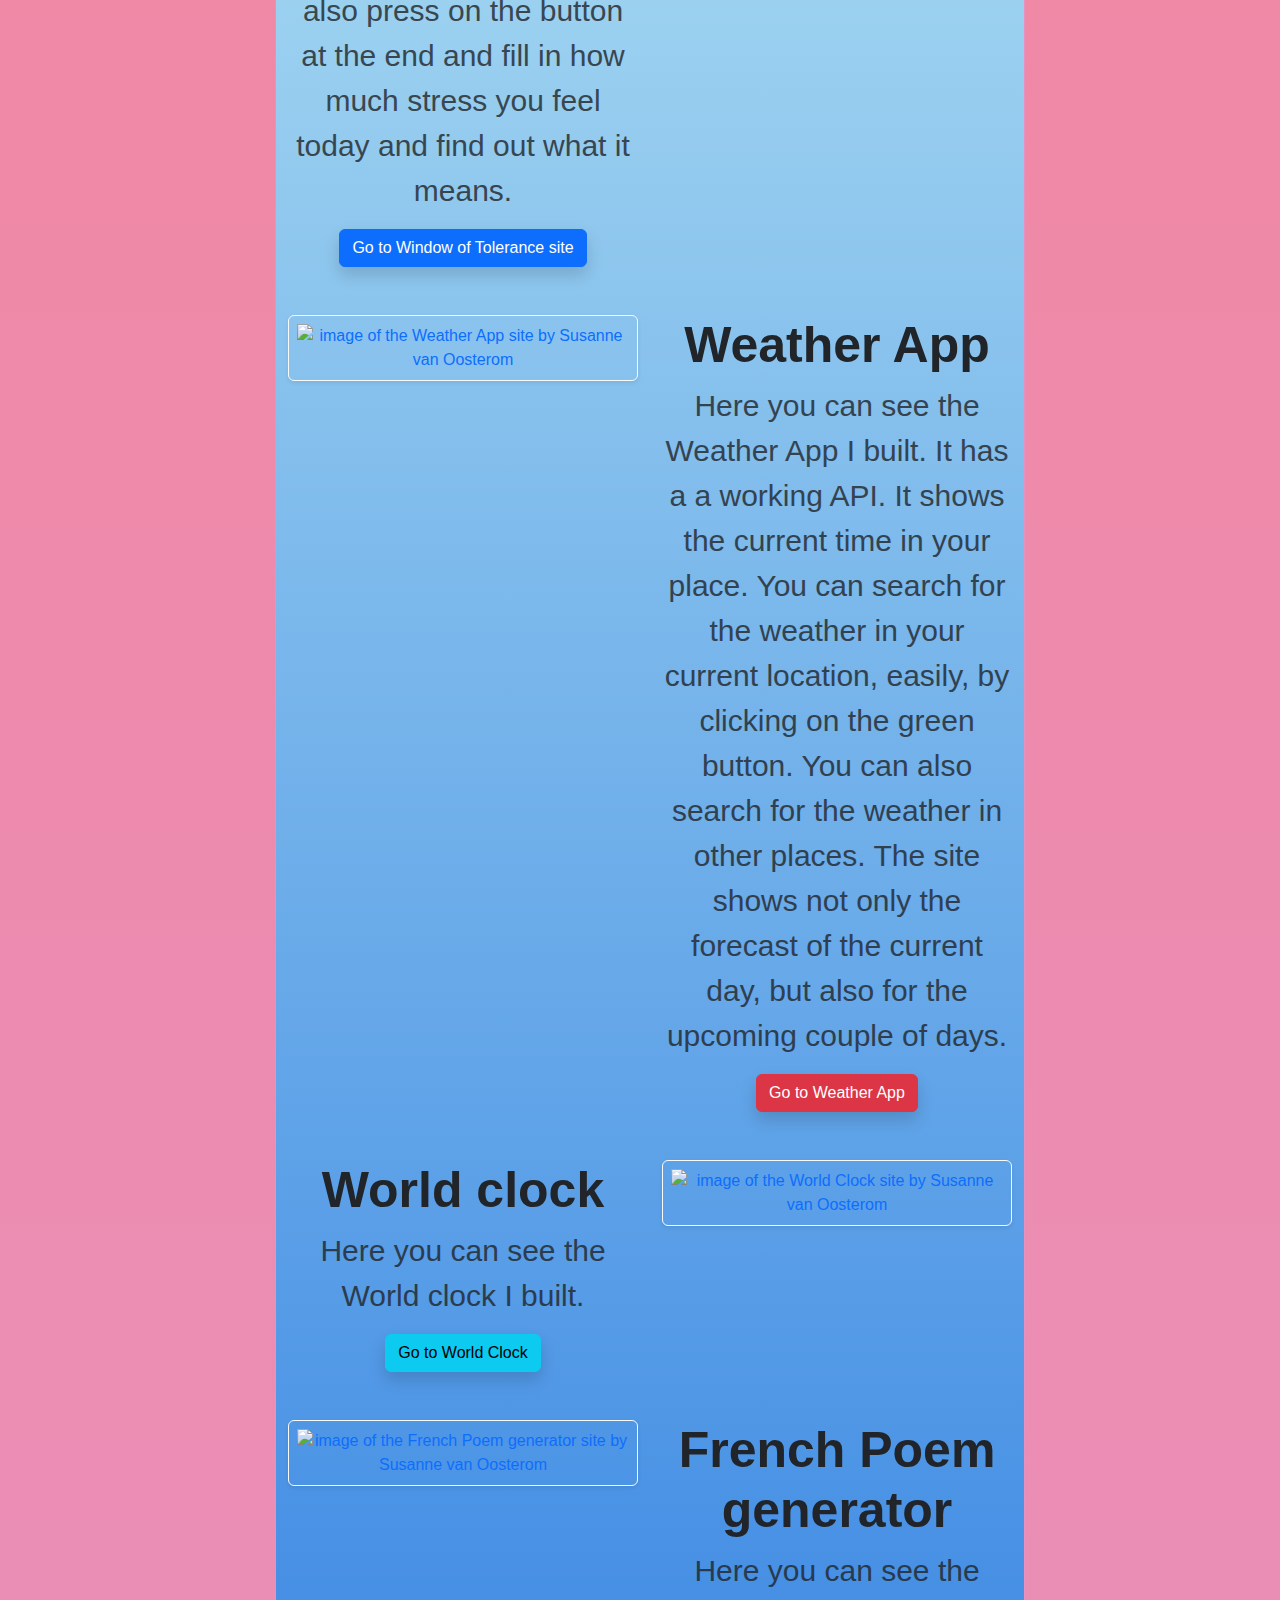
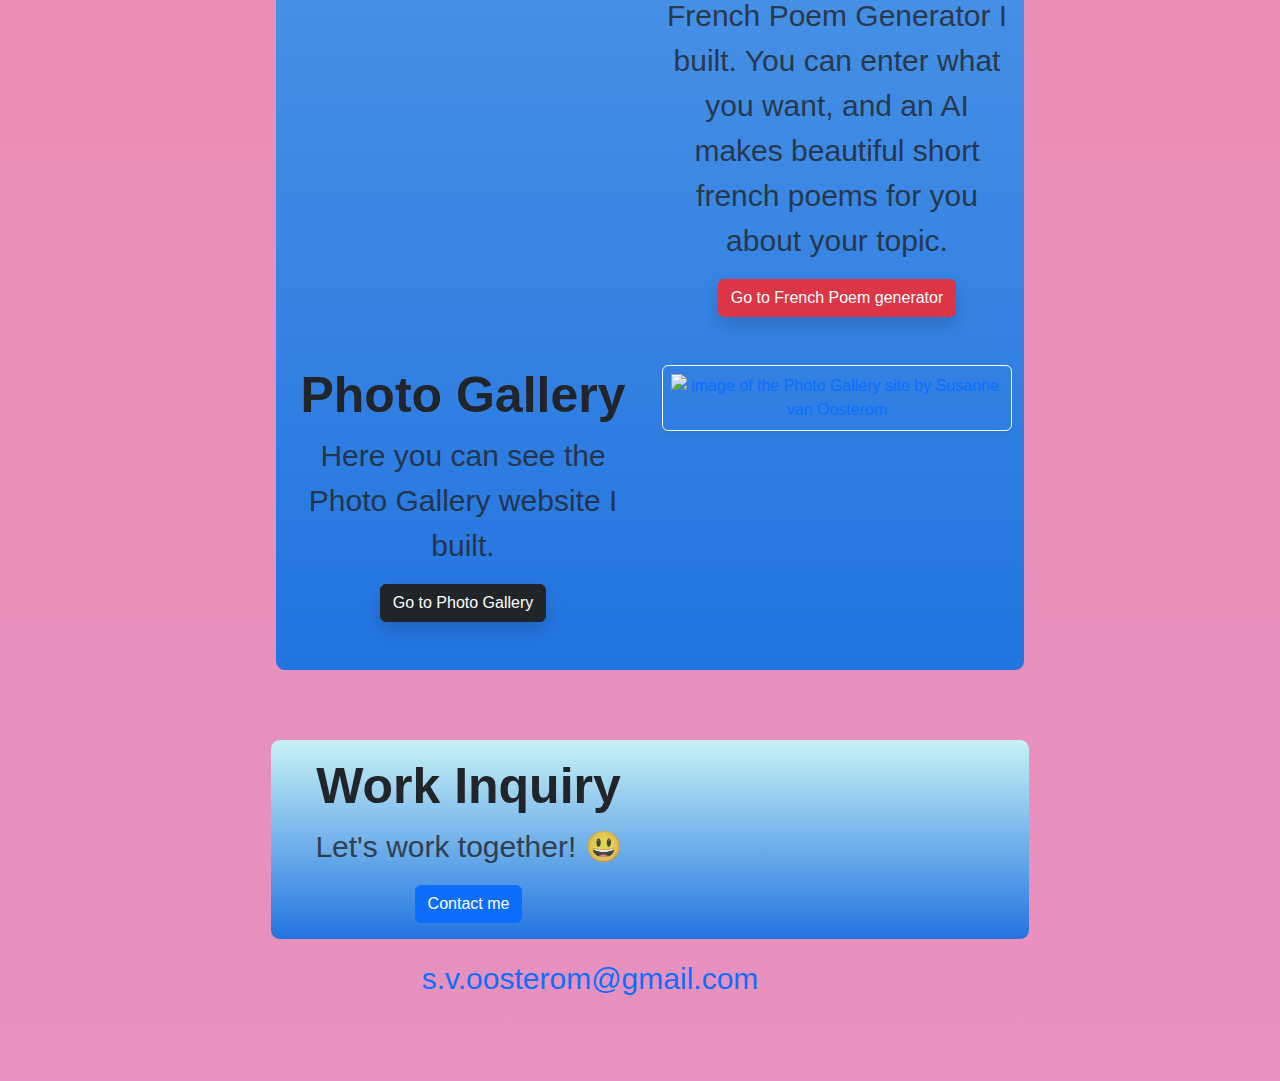
==== commit 63ef36fd: "Added Photo Gallery project" ====
--- a/index.html
+++ b/index.html
@@ -136,7 +136,7 @@
               href="https://s3.amazonaws.com/shecodesio-production/challenge_submissions/files/001/856/647/original/selfhelp.html?1695217219"
               title="Window of Tolerance site by Susanne van Oosterom"
               target="_blank"
-              class="btn btn-danger shadow"
+              class="btn btn-primary shadow"
               >Go to Window of Tolerance site</a
             >
           </div>
@@ -182,7 +182,7 @@
               href="https://susannesweatherapp.netlify.app/"
               title="Weather App site by Susanne van Oosterom"
               target="_blank"
-              class="btn btn-info shadow"
+              class="btn btn-danger shadow"
               >Go to Weather App</a
             >
           </div>
@@ -195,7 +195,7 @@
               href="https://world-clock-project-by-susanne.netlify.app/"
               title="World clock by Susanne van Oosterom"
               target="_blank"
-              class="btn btn-dark shadow"
+              class="btn btn-info shadow"
               >Go to World Clock</a
             >
           </div>
@@ -241,6 +241,32 @@
               class="btn btn-danger shadow"
               >Go to French Poem generator</a
             >
+          </div>
+        </div>
+        <div class="row mb-5 mt-5">
+          <div class="col">
+            <h2><strong>Photo Gallery</strong></h2>
+            <p>Here you can see the Photo Gallery website I built.</p>
+            <a
+              href="https://susannesphotogallery.netlify.app/"
+              title="Photo Gallery website by Susanne van Oosterom"
+              target="_blank"
+              class="btn btn-dark shadow"
+              >Go to Photo Gallery</a
+            >
+          </div>
+          <div class="col d-none d-md-block">
+            <a
+              href="https://susannesphotogallery.netlify.app/"
+              title="Photo Gallery website by Susanne van Oosterom"
+              target="_blank"
+            >
+              <img
+                src="https://s3.amazonaws.com/shecodesio-production/uploads/files/000/122/536/original/Photo_Gallery_image.png?1712681001"
+                class="img-fluid rounded shadow-sm p-2 border border-light"
+                alt="image of the Photo Gallery site by Susanne van Oosterom"
+              />
+            </a>
           </div>
         </div>
       </div>
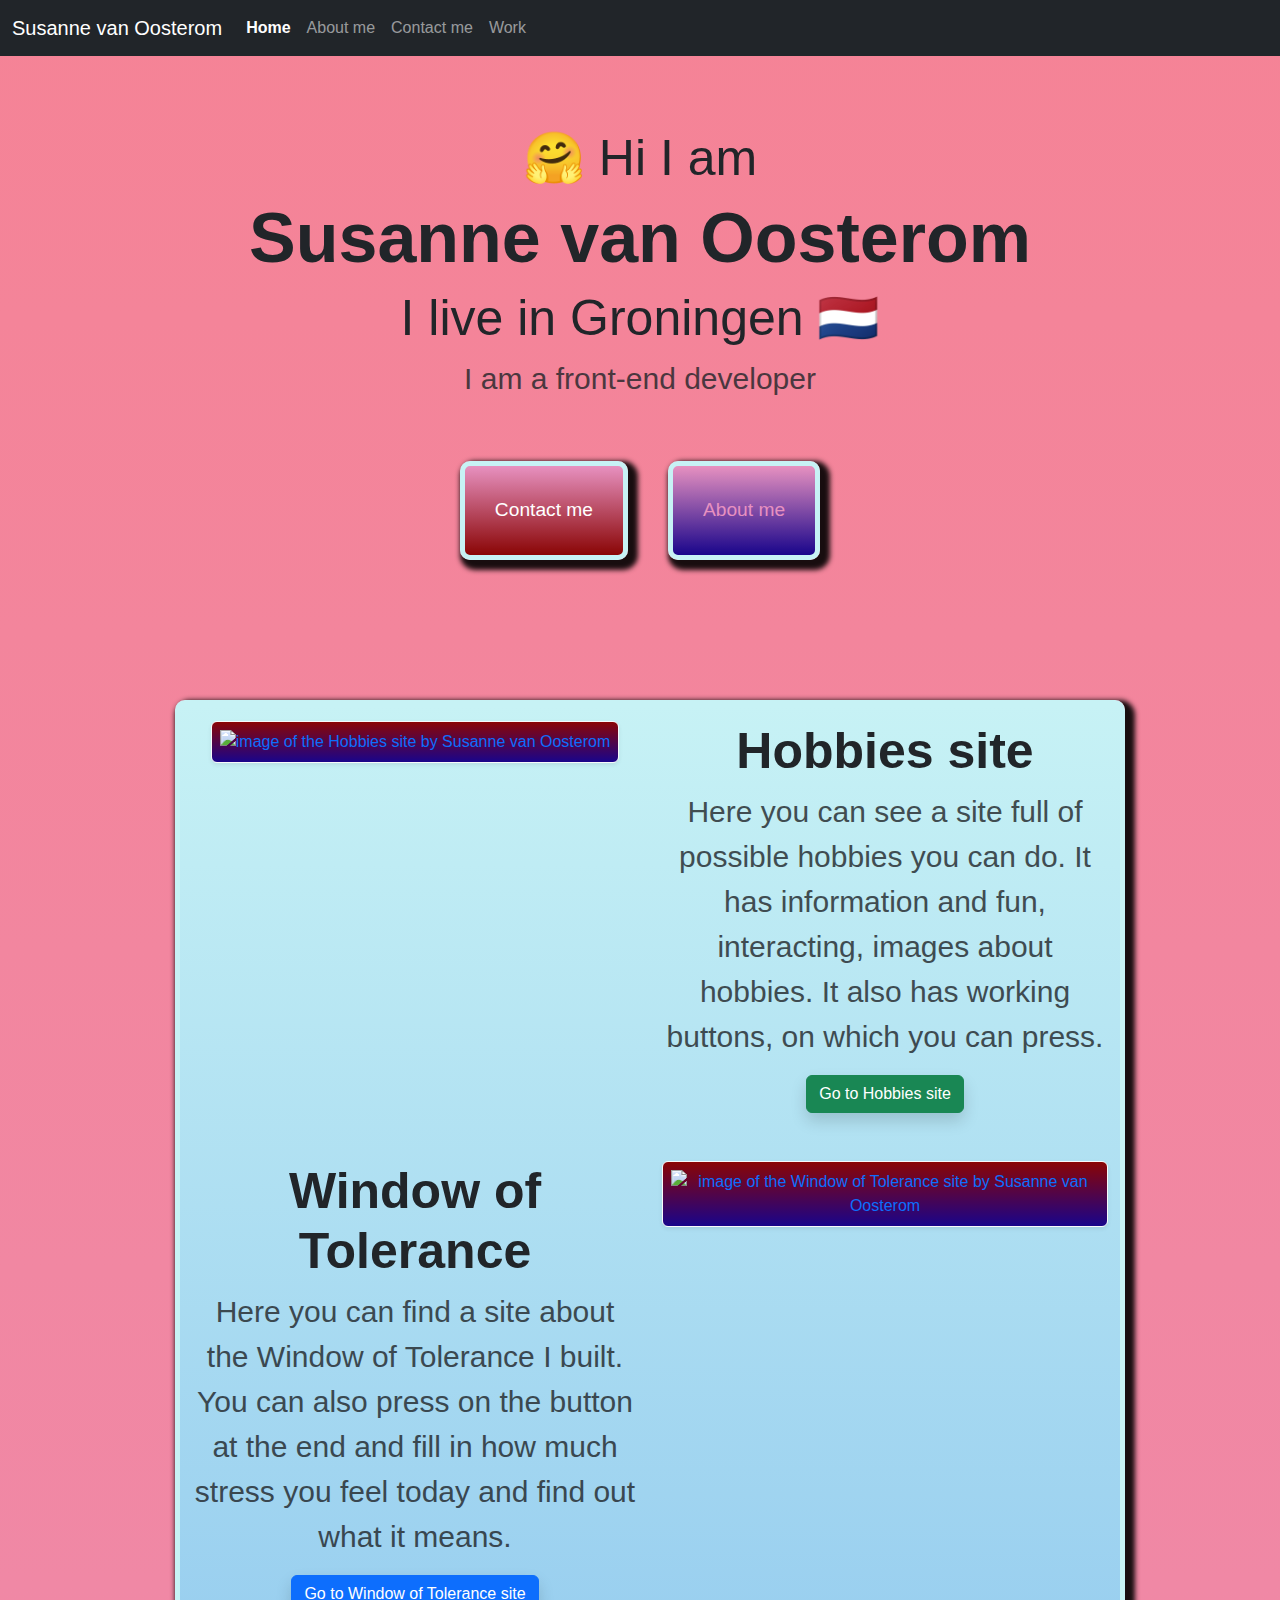
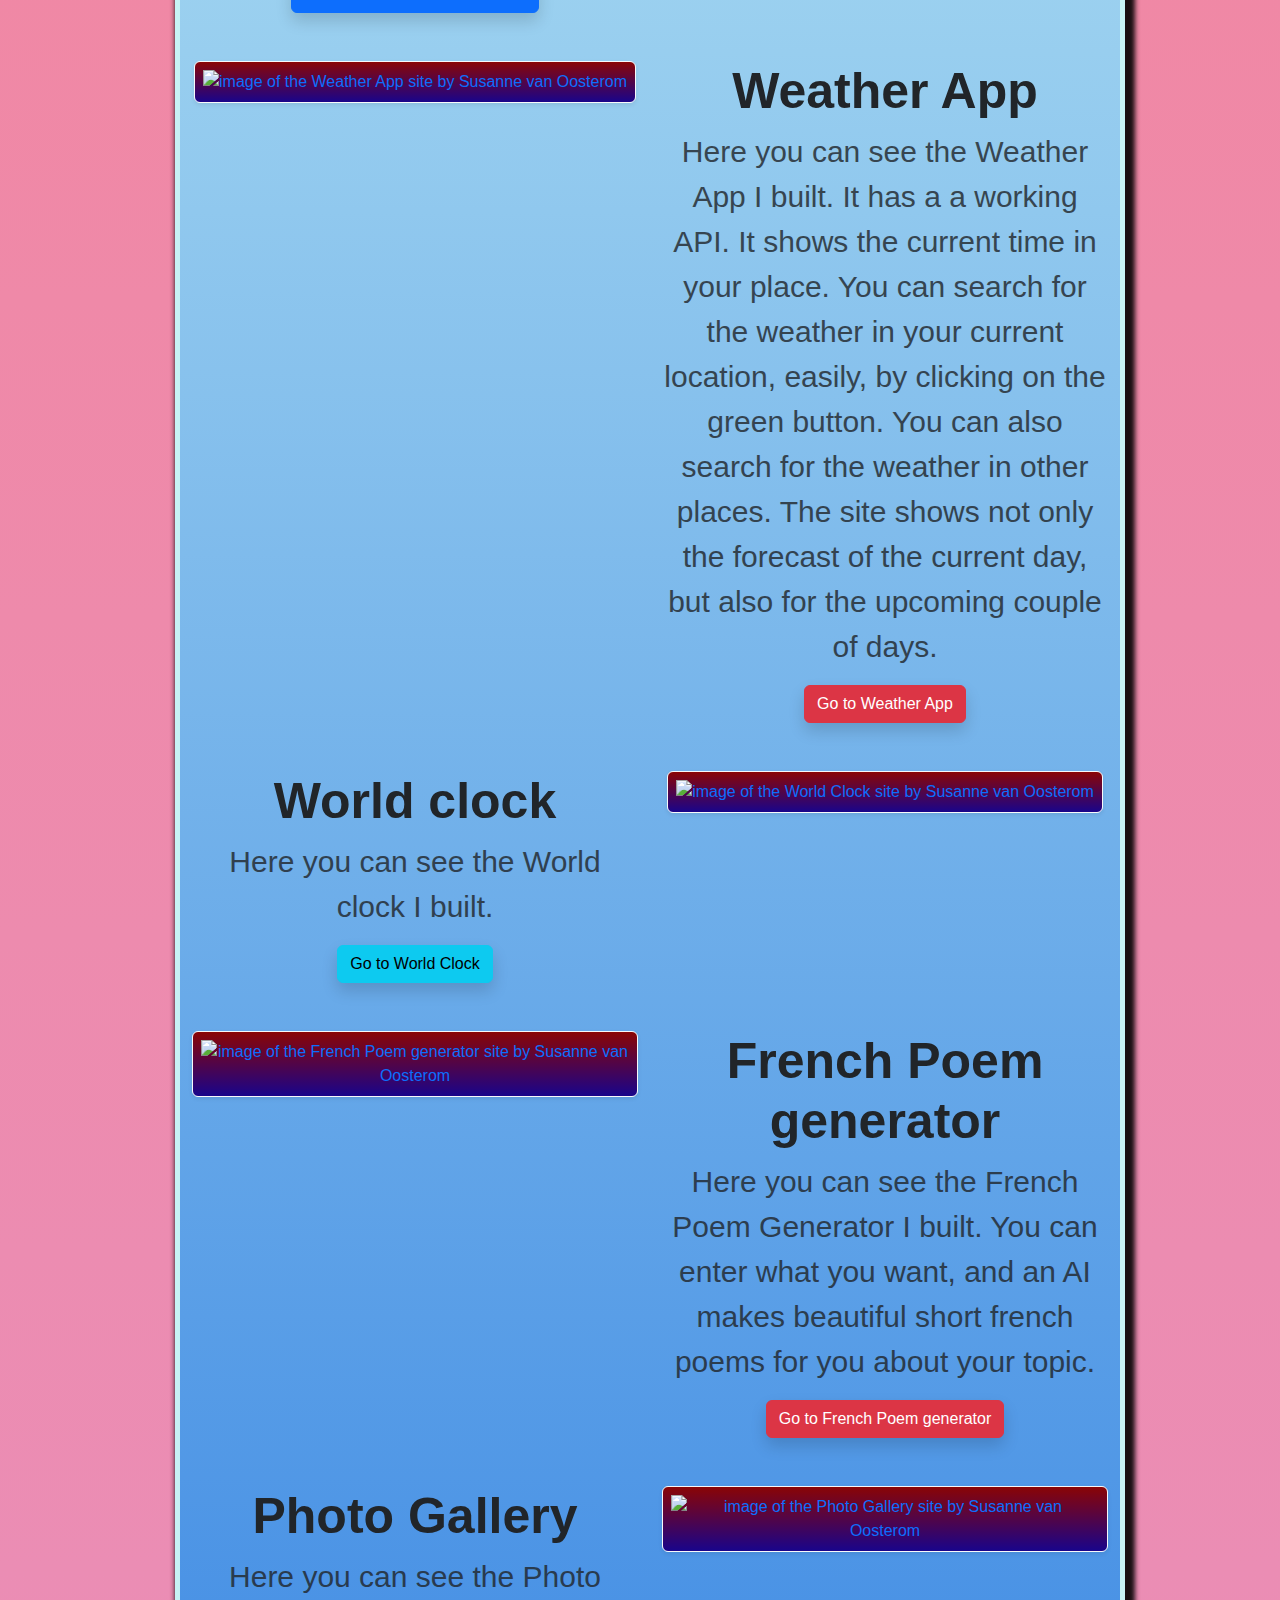
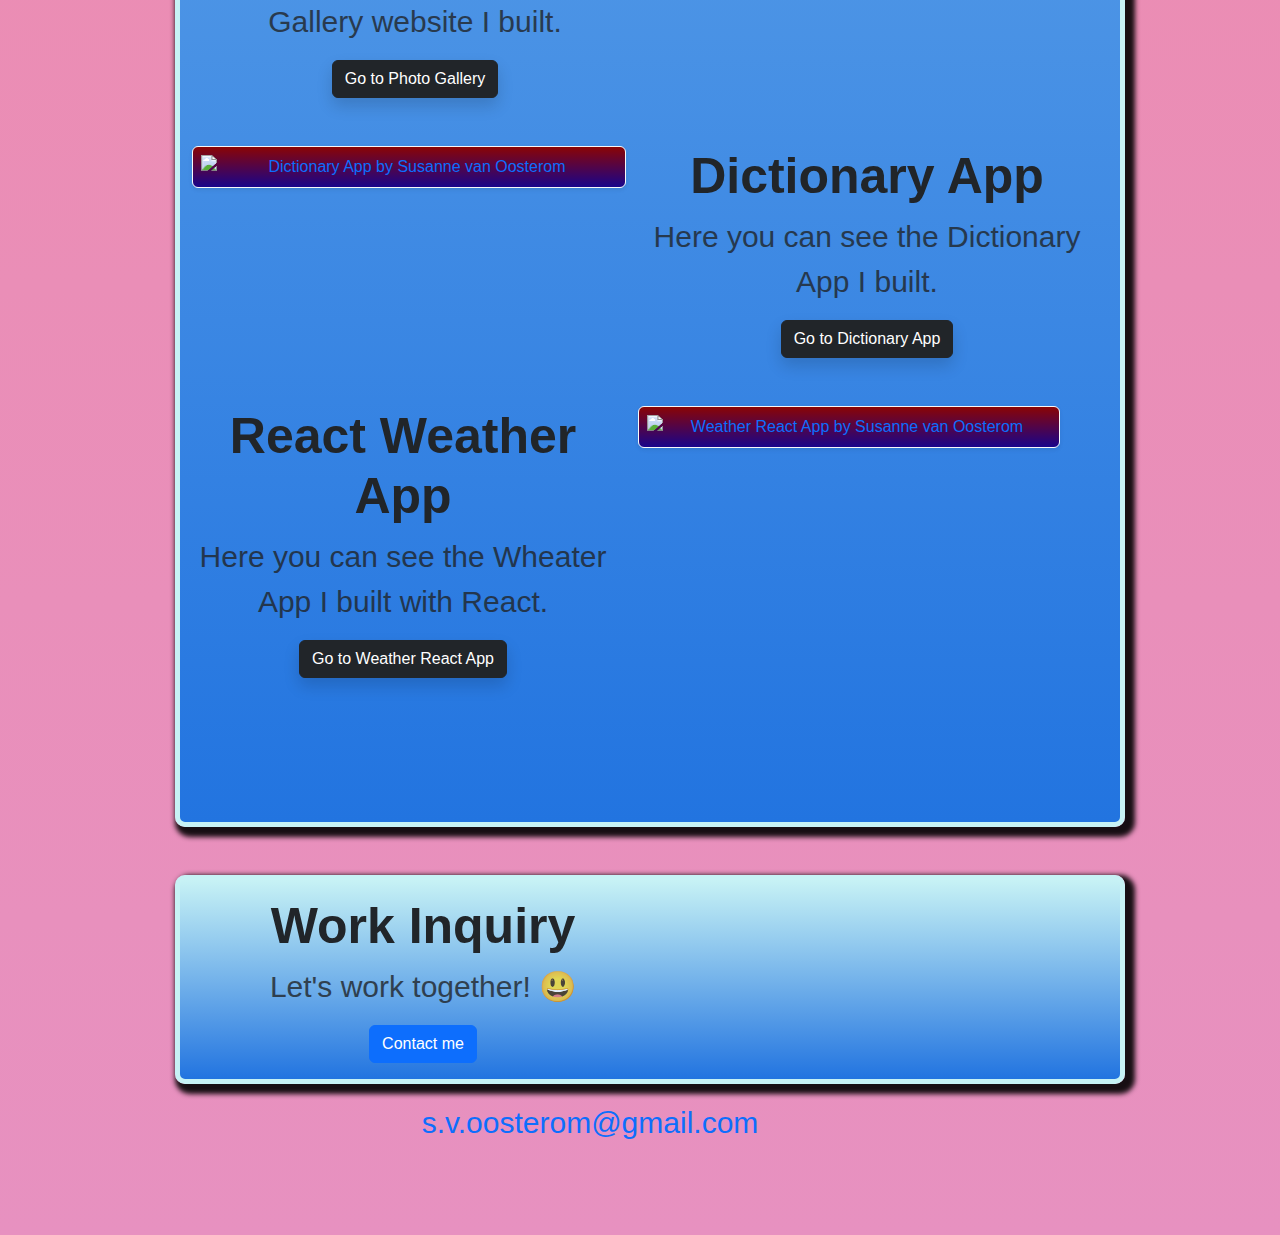
==== commit fe2f2951: "Added two recent projects to my portfolio" ====
--- a/index.html
+++ b/index.html
@@ -268,6 +268,50 @@
               />
             </a>
           </div>
+          <div class="row mb-5 mt-5">
+          <div class="col d-none d-md-block">
+            <a href="https://susannesdictionary.netlify.app/"
+            title="Dictionary App by Susanne van Oosterom"
+            target="_blank">
+            <img 
+            src="https://s3.amazonaws.com/shecodesio-production/uploads/files/000/129/944/original/Schermafbeelding_2024-06-22_162050.png?1719066076"
+            class="img-fluid rounded mx-auto d-block shadow-sm p-2 border border-light"
+            alt="Dictionary App by Susanne van Oosterom"
+            /></a>
+          </div>
+          <div class="col">
+            <h2><strong>Dictionary App</strong></h2>
+            <p>Here you can see the Dictionary App I built.</p>
+            <a
+            href="https://susannesdictionary.netlify.app/"
+            title="Dictionary App by Susanne van Oosterom"
+              target="_blank"
+              class="btn btn-dark shadow"
+              >Go to Dictionary App</a
+            >
+          </div>
+          <div class="row mb-5 mt-5">
+            <div class="col d-none d-md-block">
+            <h2><strong>React Weather App</strong></h2>
+            <p>Here you can see the Wheater App I built with React.</p>
+            <a
+            href="https://susannes-weather-react-project.netlify.app/"
+            title="React Weather App by Susanne van Oosterom"
+              target="_blank"
+              class="btn btn-dark shadow"
+              >Go to Weather React App</a
+            >
+            </div>
+             <div class="col">
+          <a href="https://susannes-weather-react-project.netlify.app/"
+          title="React Weather App by Susanne van Oosterom"
+          target="_blank">
+          <img
+          src="https://s3.amazonaws.com/shecodesio-production/uploads/files/000/129/948/original/Schermafbeelding_2024-06-22_163029.png?1719066667"
+          class="img-fluid rounded mx-auto d-block shadow-sm p-2 border border-light"
+          alt="Weather React App by Susanne van Oosterom" /></a>
+          </div>
+          </div>
         </div>
       </div>
     </div>
--- a/src/styles.css
+++ b/src/styles.css
@@ -7,7 +7,7 @@
 body {
   margin: 60px auto;
   padding: 20px;
-  max-width: 800px;
+  max-width: 1000px;
   background: linear-gradient(var(--background-color), var(--button-color));
   text-align: center;
   font-family: "Gill Sans", "Gill Sans MT", Calibri, "Trebuchet MS", sans-serif;
@@ -20,6 +20,11 @@
 h2 {
   font-size: 50px;
 }
+
+img {
+  background: linear-gradient(rgb(138, 5, 5), rgb(25, 5, 139));
+}
+
 
 p {
   opacity: 0.8;
@@ -38,22 +43,25 @@
   justify-content: center;
 }
 .about {
-  border-color: var(--button-color);
+  border: 5px solid var(--colom-color);
+  box-shadow: 5px 5px 5px 5px rgba(0, 0, 0, 0.9);
   color: var(--button-color);
-  background: linear-gradient(var(--colom-color), rgb(25, 5, 139));
+  background: linear-gradient(var(--button-color), rgb(25, 5, 139));
 }
 
 .contact {
   background: linear-gradient(var(--button-color), rgb(138, 5, 5));
-  border-color: var(--button-color);
+  border: 5px solid var(--colom-color);
+  box-shadow: 5px 5px 5px 5px rgba(0, 0, 0, 0.9);
 }
 .container {
   display: block;
   background: linear-gradient(var(--colom-color), rgb(34, 116, 224));
-  border: 1px solid var(--button-color);
+  border: 5px solid var(--colom-color);
   border-radius: 10px;
   text-align: center;
   margin: 10px;
+  box-shadow: 5px 5px 5px 5px rgba(0, 0, 0, 0.9)
 }
 .hero {
   padding-bottom: 100px;
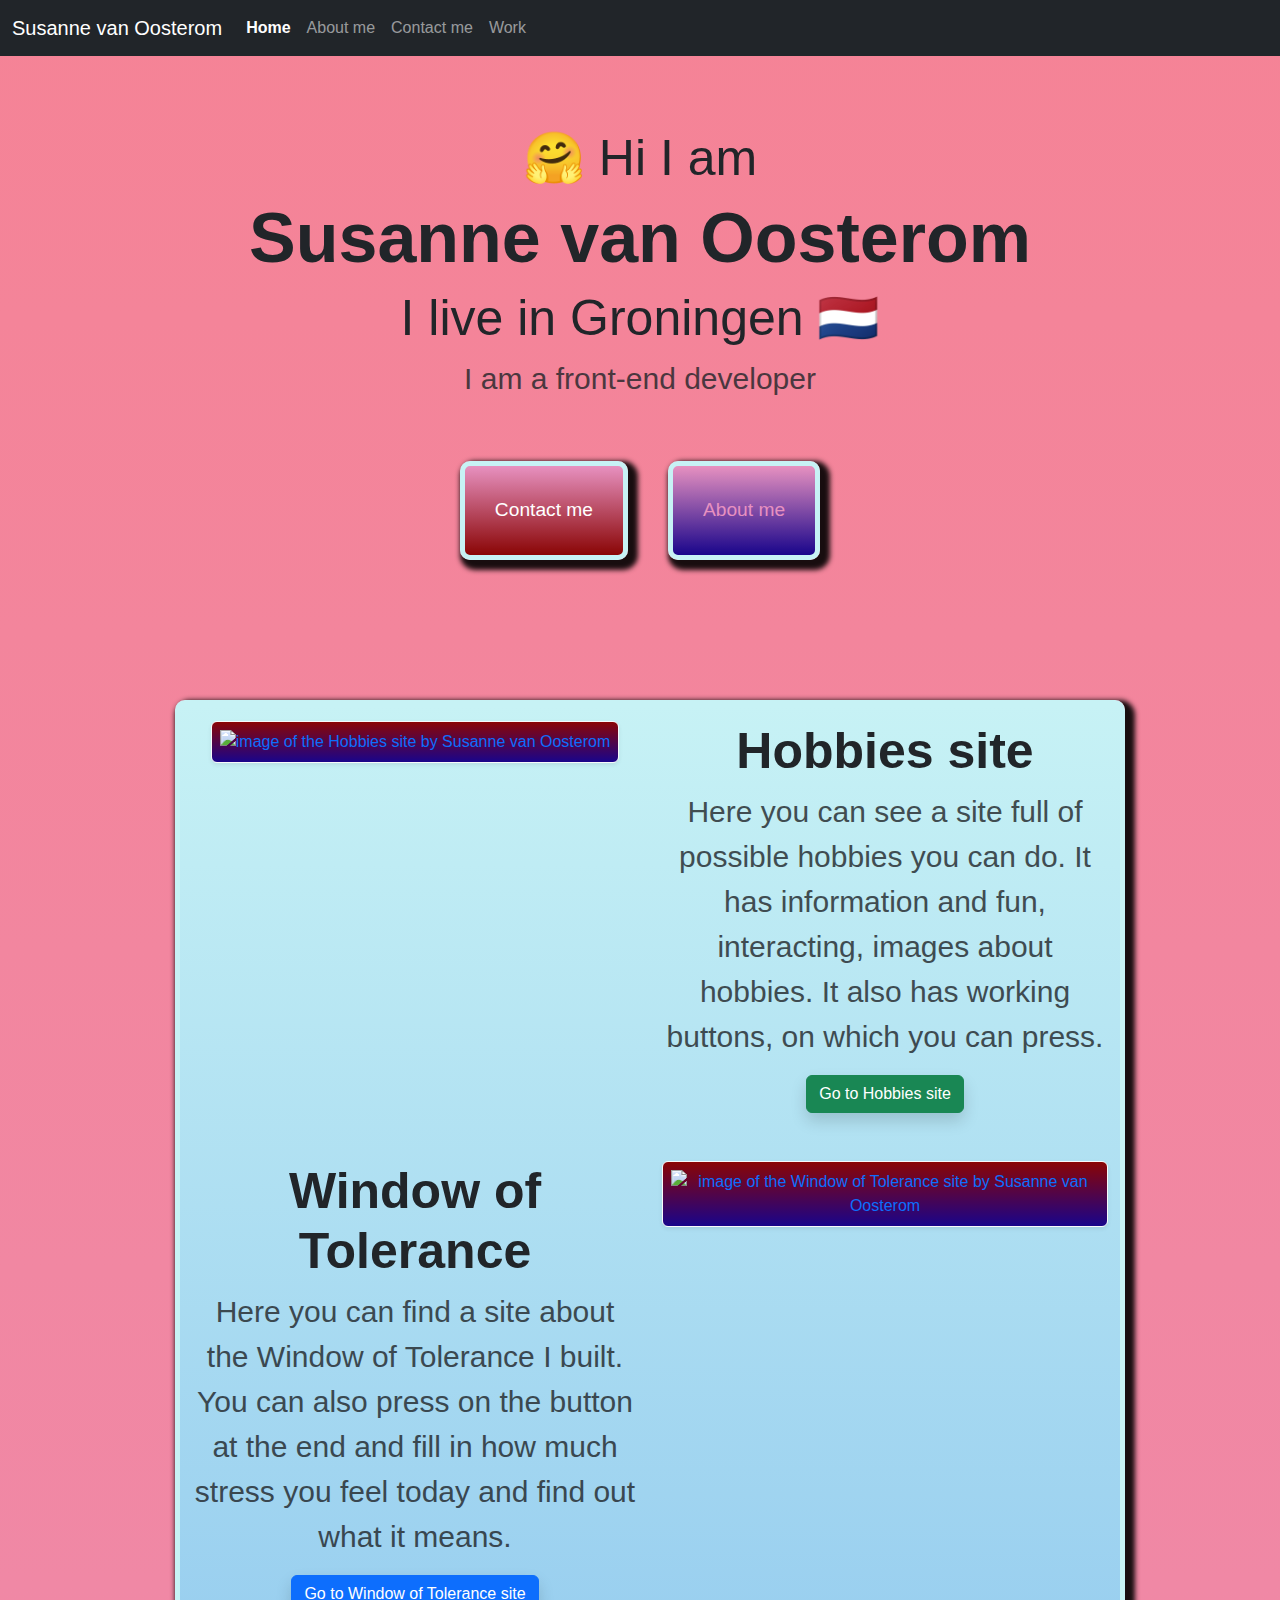
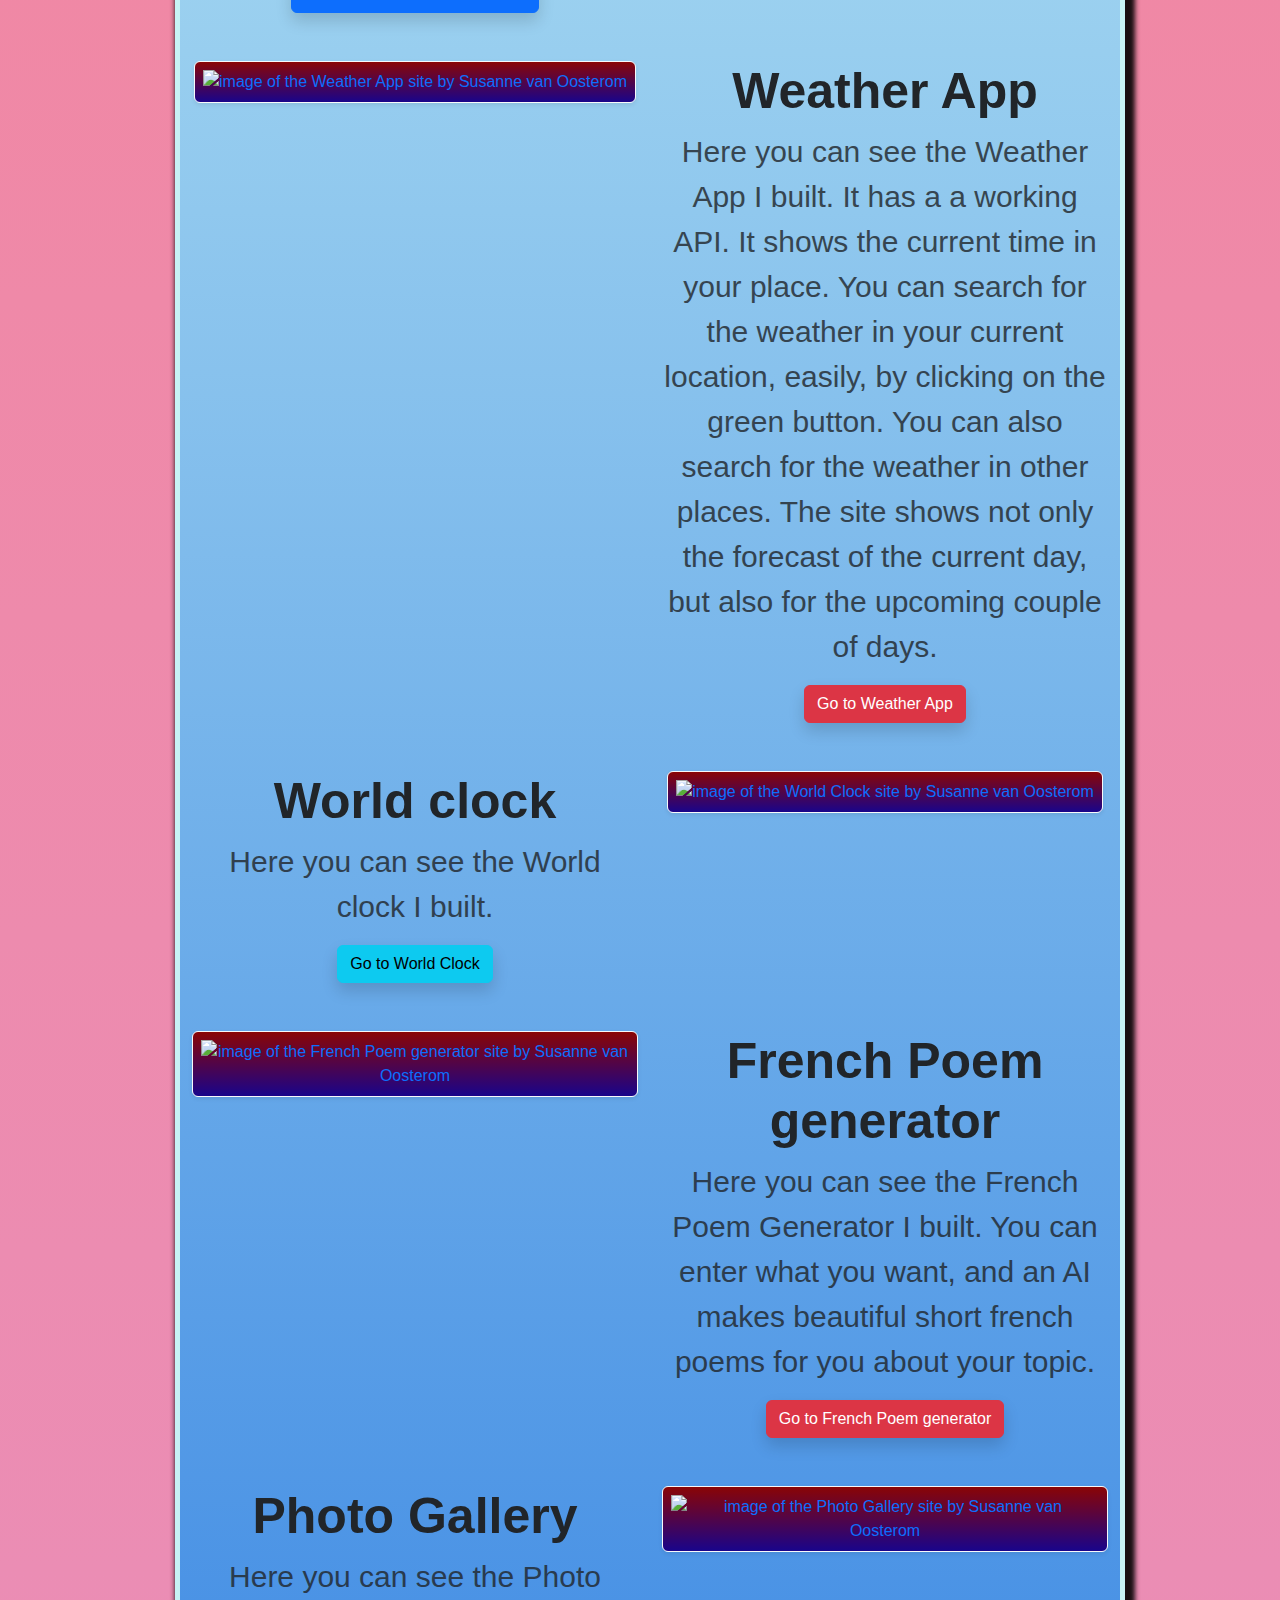
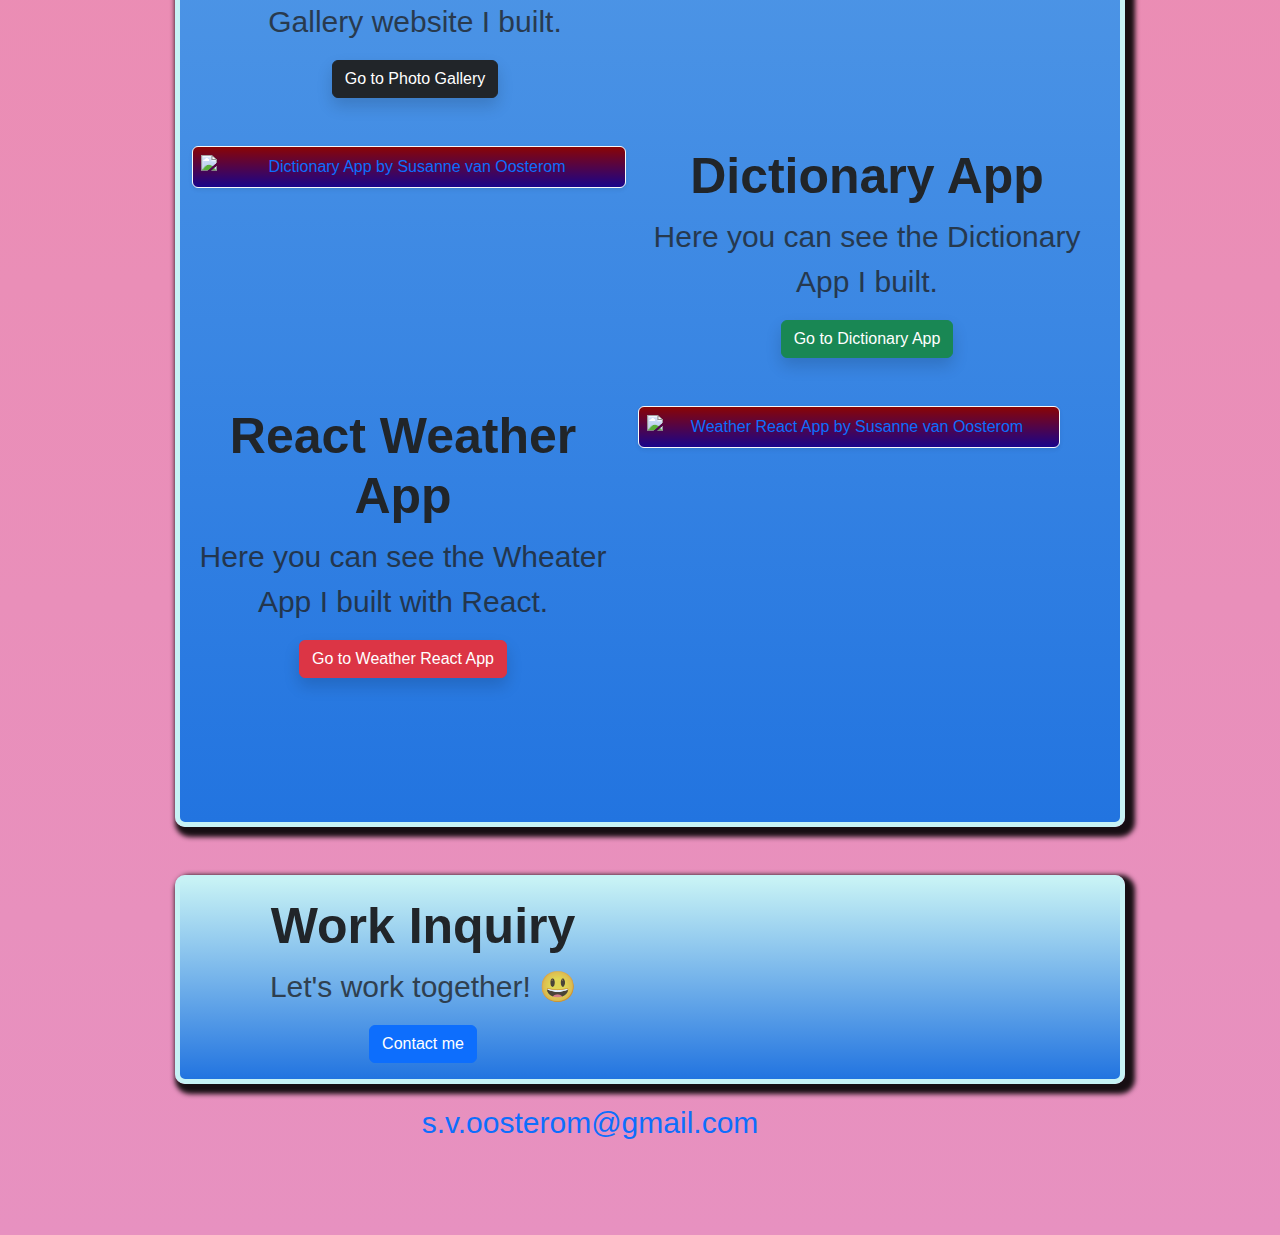
==== commit 9ae8d903: "Updated my portfolio" ====
--- a/index.html
+++ b/index.html
@@ -286,7 +286,7 @@
             href="https://susannesdictionary.netlify.app/"
             title="Dictionary App by Susanne van Oosterom"
               target="_blank"
-              class="btn btn-dark shadow"
+              class="btn btn-success shadow"
               >Go to Dictionary App</a
             >
           </div>
@@ -298,7 +298,7 @@
             href="https://susannes-weather-react-project.netlify.app/"
             title="React Weather App by Susanne van Oosterom"
               target="_blank"
-              class="btn btn-dark shadow"
+              class="btn btn-danger shadow"
               >Go to Weather React App</a
             >
             </div>
@@ -315,6 +315,7 @@
         </div>
       </div>
     </div>
+
     <footer>
       <div class="container mb-3">
         <div class="justify-content-between m-3">
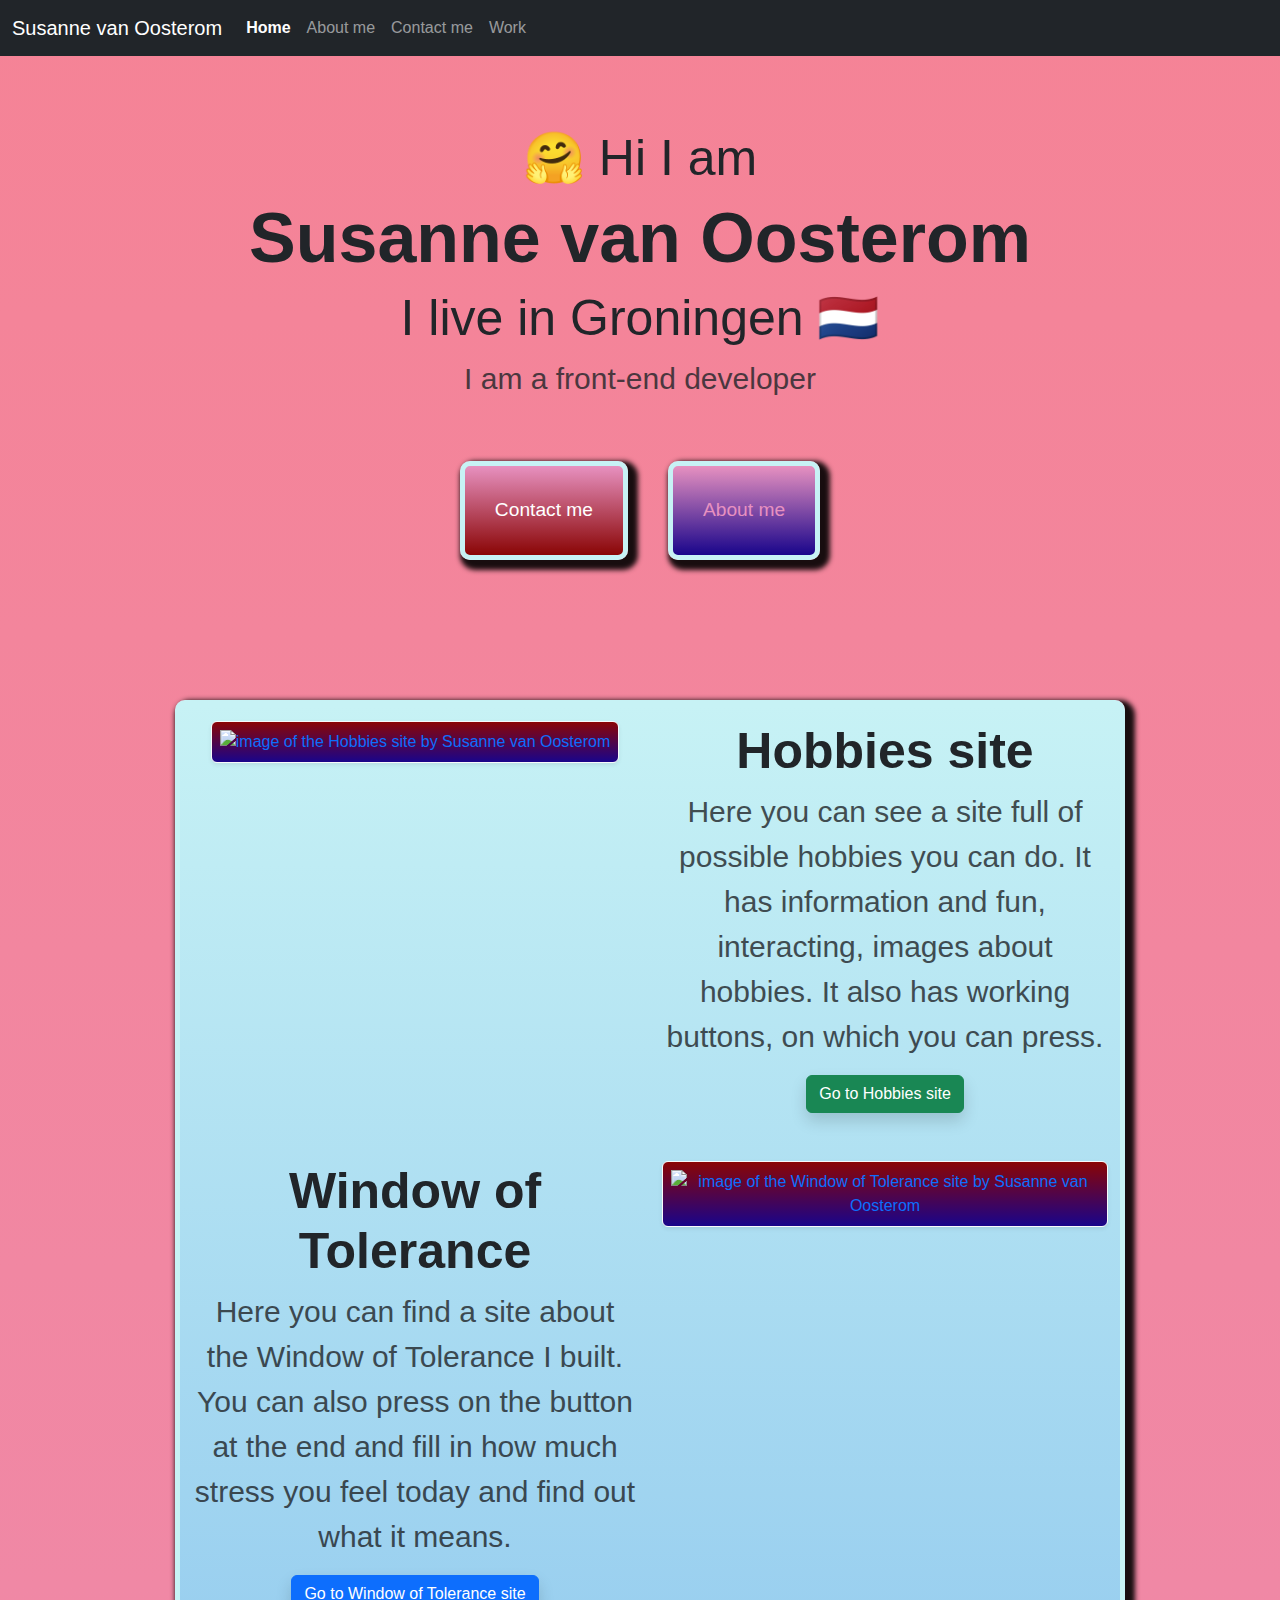
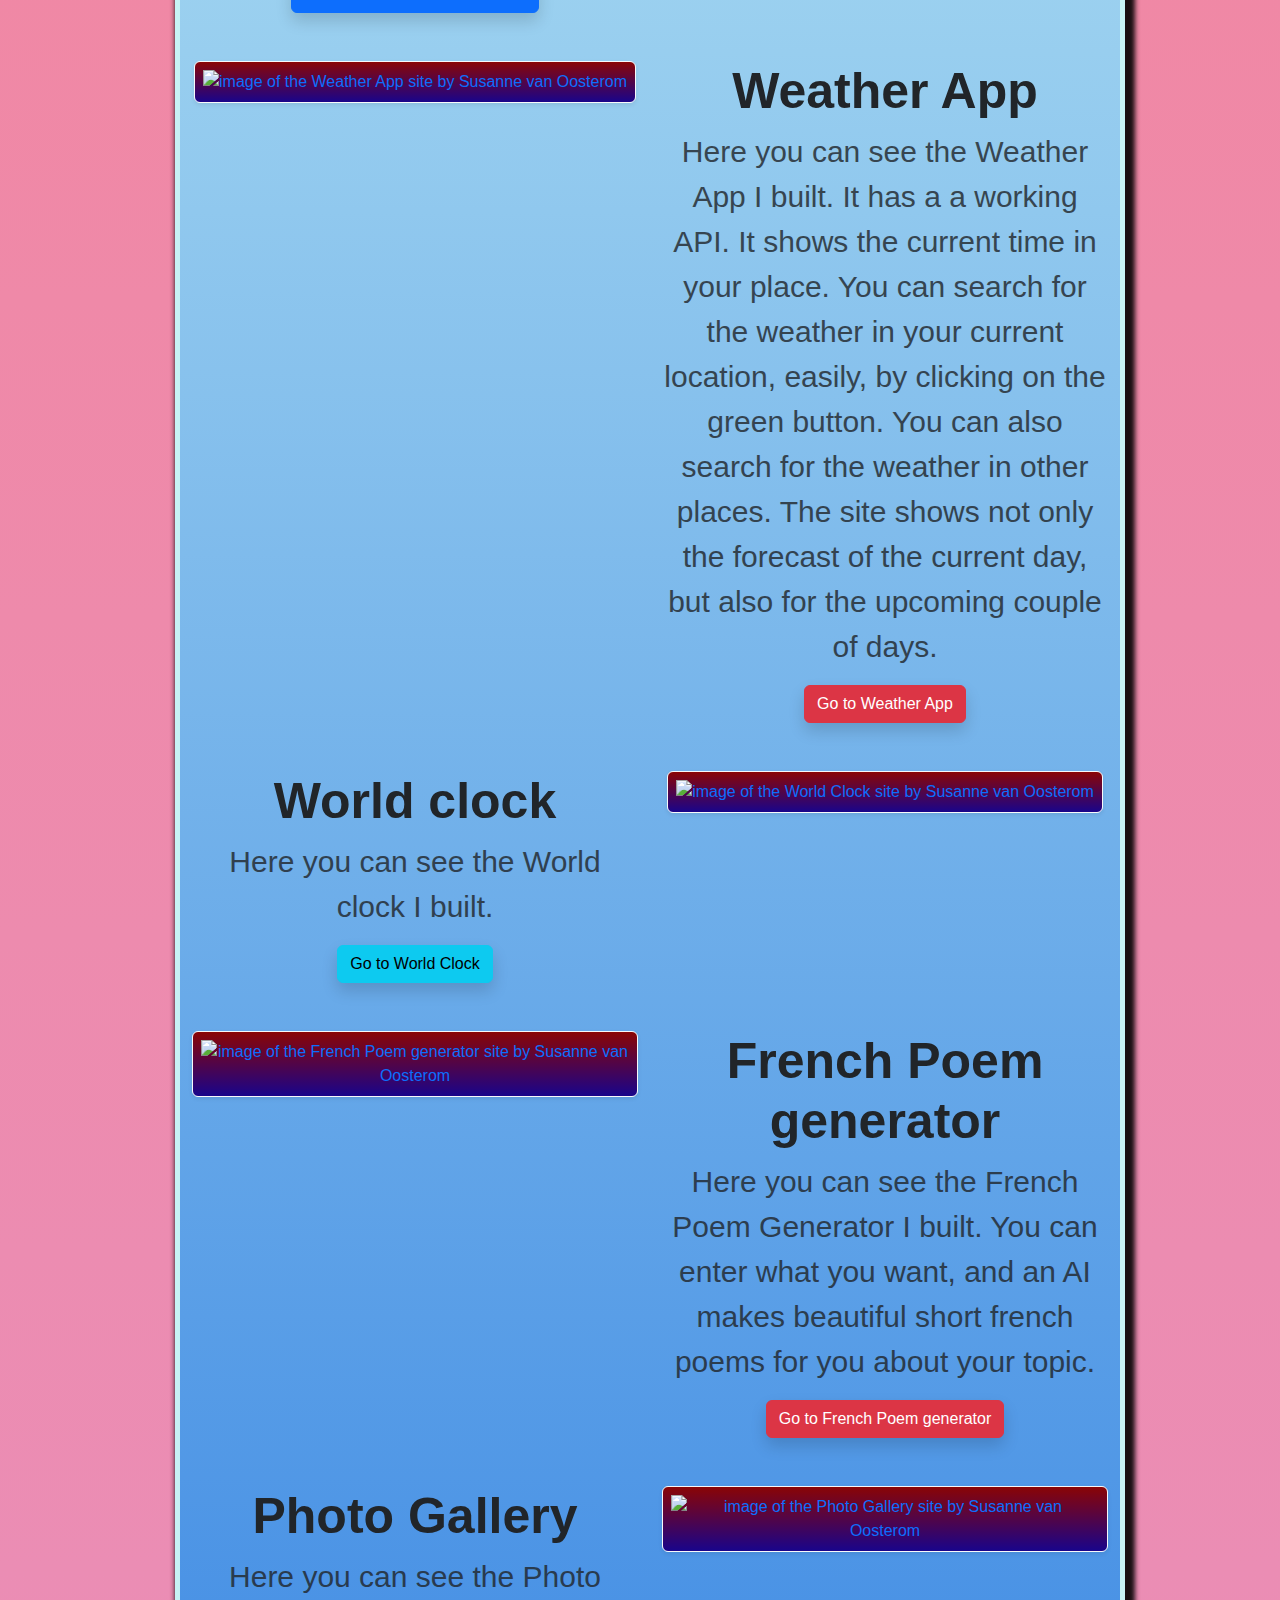
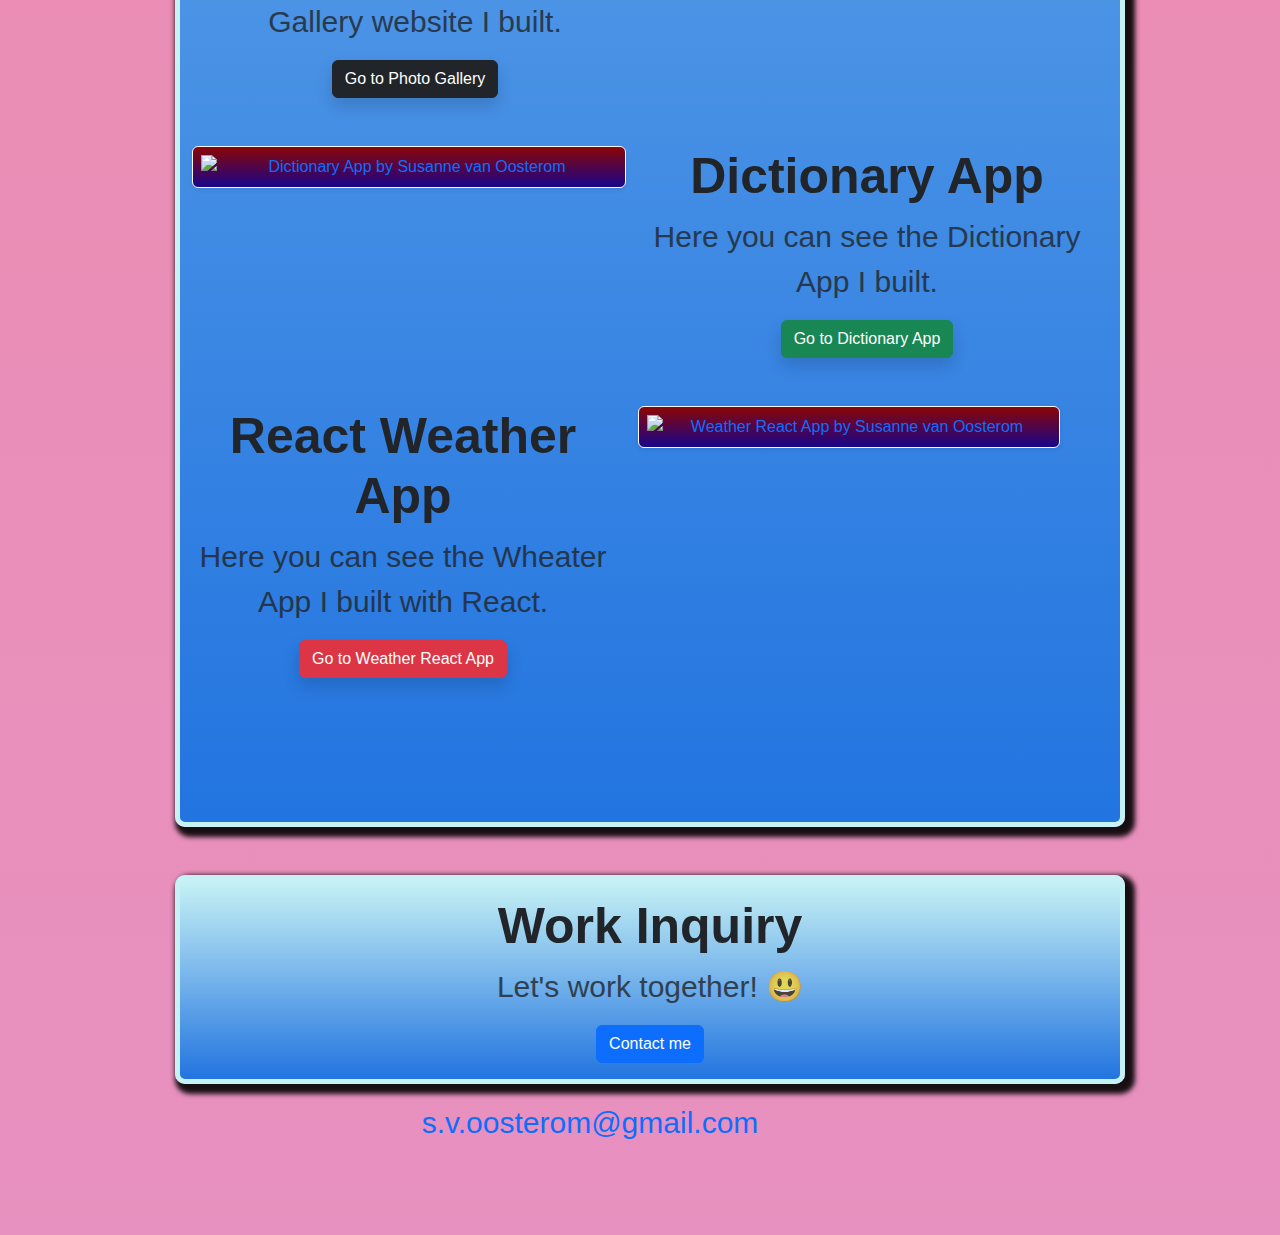
==== commit 0970810c: "Added résumé" ====
--- a/index.html
+++ b/index.html
@@ -320,13 +320,13 @@
       <div class="container mb-3">
         <div class="justify-content-between m-3">
           <div class="row d-md-flex">
-            <div class="col-md-6">
+            <div class="col-md-12">
               <h2><strong>Work Inquiry</strong></h2>
               <p>Let's work together! 😃</p>
             </div>
           </div>
           <div class="row d-md-flex">
-            <div class="col-md-6">
+            <div class="col-md-12">
               <a
                 href="/about.html#contact-me"
                 class="btn btn-primary"
